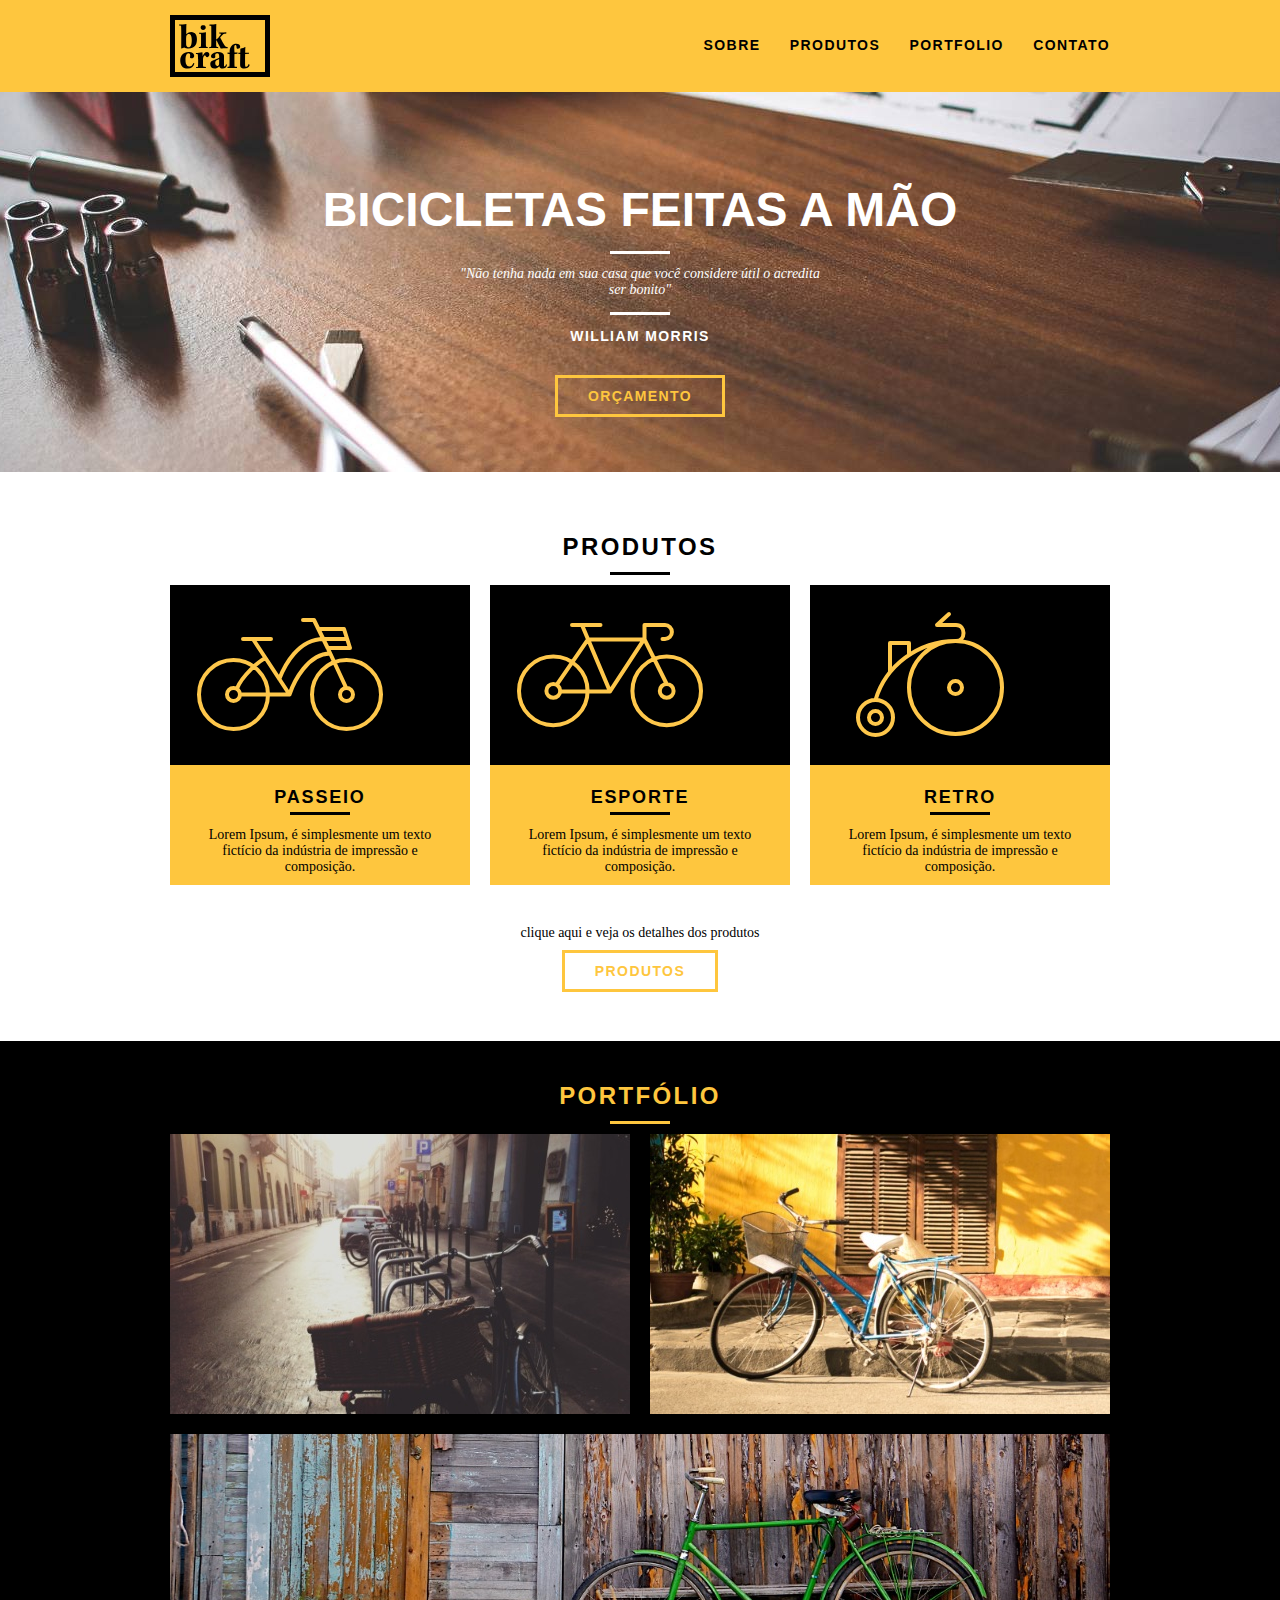
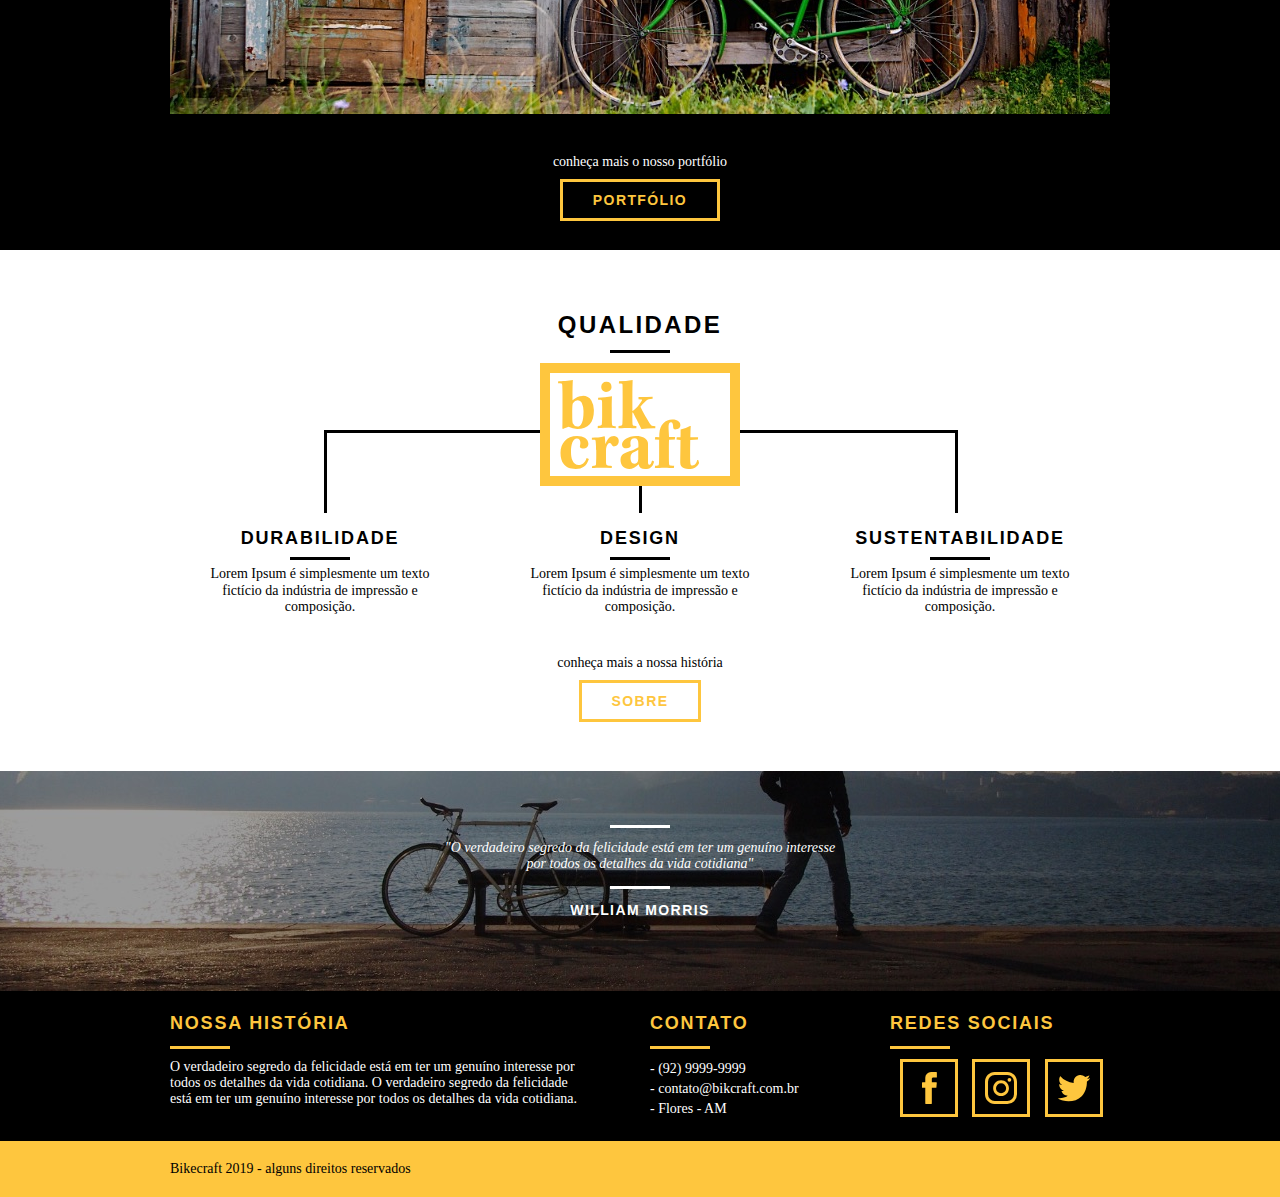
==== index.html @ 27c75e01 "- Configuração: Normalize, Reset e Grid - Criação do Header - Criação da Home (Introdução, Produtos," ====
<!DOCTYPE html>
<html lang="pt-br">

<head>
  <meta charset="UTF-8">
  <meta name="viewport" content="width=device-width, initial-scale=1.0">
  <link rel="stylesheet" href="/css/normalize.css">
  <link rel="stylesheet" href="/css/reset.css">
  <link rel="stylesheet" href="/css/grid.css">
  <link rel="stylesheet" href="/css/style.css">
  <title>Document</title>
</head>

<body>

  <header class="header">
    <div class="container">
      <a href="index.html" class="grid-4">
        <img src="/img/bikcraft.svg" alt="Bikcraft">
      </a>

      <nav class="grid-12 header_menu">
        <ul>
          <li><a href="sobre.html">Sobre</a></li>
          <li><a href="produtos.html">Produtos</a></li>
          <li><a href="portfolio.html">Portfolio</a></li>
          <li><a href="contato.html">Contato</a></li>
        </ul>
      </nav>
    </div>
  </header>

  <section class="introducao">
    <div class="container">
      <h1>Bicicletas Feitas a Mão</h1>
      <blockquote class="quote-externo">
        <p>"Não tenha nada em sua casa que você considere útil o acredita ser bonito"</p>
        <cite>WILLIAM MORRIS</cite>
      </blockquote>
      <a href="produtos.html" class="btn">Orçamento</a>
    </div>
  </section>

  <section class="produtos container">
    <h2 class="subtitulo">Produtos</h2>
    <ul class="produtos_lista">
      <li class="grid-1-3">
        <div class="produtos_icone">
          <img src="/img/produtos/passeio.svg" alt="Bikcraft Passeio">
        </div>
        <h3>Passeio</h3>
        <p>Lorem Ipsum, é simplesmente um texto fictício da indústria de impressão e composição.</p>
      </li>

      <li class="grid-1-3">
        <div class="produtos_icone">
          <img src="/img/produtos/esporte.svg" alt="Bikcraft Passeio">
        </div>
        <h3>Esporte</h3>
        <p>Lorem Ipsum, é simplesmente um texto fictício da indústria de impressão e composição.</p>
      </li>

      <li class="grid-1-3">
        <div class="produtos_icone">
          <img src="/img/produtos/retro.svg" alt="Bikcraft Passeio">
        </div>
        <h3>Retro</h3>
        <p>Lorem Ipsum, é simplesmente um texto fictício da indústria de impressão e composição.</p>
      </li>
    </ul>

    <div class="call">
      <p>clique aqui e veja os detalhes dos produtos</p>
      <a href="produtos.html" class="btn btn-preto">Produtos</a>
    </div>
  </section>
  <!-- Fecha Produtos -->

  <section class="portfolio">
    <div class="container">
      <h2 class="subtitulo">Portfólio</h2>
      <ul class="portfolio_lista">
        <li class="grid-8"><img src="/img/portfolio/retro.jpg" alt="Bicicleta Retrô"></li>
        <li class="grid-8"><img src="/img/portfolio/passeio.jpg" alt="Bicicleta Passeio"></li>
        <li class="grid-16"><img src="/img/portfolio/esporte.jpg" alt="Bicicleta Esporte"></li>
      </ul>
      <div class="call">
        <p>conheça mais o nosso portfólio</p>
        <a href="portfolio.html" class="btn">Portfólio</a>
      </div>
    </div>
  </section>
  <!-- Fechar Portfolio -->

  <section class="qualidade container">
    <h2 class="subtitulo">Qualidade</h2>
    <img src="/img/bikcraft-qualidade.svg" alt="Bikcraft">
    <ul class="qualidade_lista">
      <li class="grid-1-3">
        <h3>Durabilidade</h3>
        <p>Lorem Ipsum é simplesmente um texto fictício da indústria de impressão e composição.</p>
      </li>
      <li class="grid-1-3">
        <h3>Design</h3>
        <p>Lorem Ipsum é simplesmente um texto fictício da indústria de impressão e composição.</p>
      </li>
      <li class="grid-1-3">
        <h3>Sustentabilidade</h3>
        <p>Lorem Ipsum é simplesmente um texto fictício da indústria de impressão e composição.</p>
      </li>
    </ul>
    <div class="call">
      <p>conheça mais a nossa história</p>
      <a href="sobre.html" class="btn btn-preto">Sobre</a>
    </div>
  </section>
  <!-- Fechar Qualidade -->

  <section class="quebra">
    <blockquote class="quote-externo container">
      <p>"O verdadeiro segredo da felicidade está em ter um genuíno interesse por todos os detalhes da vida cotidiana"</p>
      <cite>WILLIAM MORRIS</cite>
    </blockquote>
  </section>

  <footer>
    <div class="footer">
      <div class="container">

        <div class="grid-8 footer_historia">
          <h3>Nossa História</h3>
          <p>O verdadeiro segredo da felicidade está em ter um genuíno interesse por todos os detalhes da vida cotidiana. O verdadeiro segredo da felicidade está em ter um genuíno interesse por todos os detalhes da vida cotidiana.</p>
        </div>

        <div class="grid-4 footer_contato">
          <h3>Contato</h3>
          <ul>
            <li>- (92) 9999-9999</li>
            <li>- contato@bikcraft.com.br</li>
            <li>- Flores - AM</li>
          </ul>
        </div>

        <div class="grid-4 footer_redes">
          <h3>Redes Sociais</h3>
          <ul>
            <li>
              <a href="http://facebook.com" target="_blank">
                <img src="/img/redes-sociais/facebook.svg" alt="Facebook">
              </a>
            </li>
            <li>
              <a href="http://instagram.com" target="_blank">
                <img src="/img/redes-sociais/instagram.svg" alt="Instagram">
              </a>
            </li>
            <li>
              <a href="http://twitter.com" target="_blank">
                <img src="/img/redes-sociais/twitter.svg" alt="Twitter">
              </a>
            </li>
          </ul>
        </div>
      </div>
    </div>
    <div class="copy">
      <div class="container">
        <p class="grid-16">
          Bikecraft 2019 - alguns direitos reservados
        </p>
      </div>
    </div>
  </footer>

</body>

</html>
---- css/grid.css ----
*,
*:before,
*:after {
  -webkit-box-sizing: border-box;
  -moz-box-sizing: border-box;
  box-sizing: border-box;
}

.container {
  width: 960px;
  margin: 0 auto;
  padding: 0px;
  position: relative;
}

.container:after,
.container:before {
  content: " ";
  display: table;
}

.container:after {
  clear: both;
}

.grid-1,
.grid-2,
.grid-3,
.grid-4,
.grid-5,
.grid-6,
.grid-7,
.grid-8,
.grid-9,
.grid-10,
.grid-11,
.grid-12,
.grid-13,
.grid-14,
.grid-15,
.grid-16,
.grid-1-3 {
  float: left;
  margin-left: 10px;
  margin-right: 10px;
}

.grid-1 {
  width: 40px;
}
.grid-2 {
  width: 100px;
}
.grid-3 {
  width: 160px;
}
.grid-4 {
  width: 220px;
}
.grid-5 {
  width: 280px;
}
.grid-6 {
  width: 340px;
}
.grid-7 {
  width: 400px;
}
.grid-8 {
  width: 460px;
}
.grid-9 {
  width: 520px;
}
.grid-10 {
  width: 580px;
}
.grid-11 {
  width: 640px;
}
.grid-12 {
  width: 700px;
}
.grid-13 {
  width: 760px;
}
.grid-14 {
  width: 820px;
}
.grid-15 {
  width: 880px;
}
.grid-16 {
  width: 940px;
}
.grid-1-3 {
  width: 300px;
}
---- css/style.css ----
/* Estilos Gerais */
body {
  font-family: arial, Helvetica, sans-serif;
}

p {
  font-family: Georgia, "Times New Roman", serif;
  font-size: 14px;
}

img {
  display: block;
}

.btn {
  border: 3px solid #fec63e;
  padding: 10px 30px;
  color: #fec63e;
  font-size: 14px;
  line-height: 20px;
  text-transform: uppercase;
  font-weight: bold;
  letter-spacing: 0.1em;
}

.btn:hover {
  color: #fff;
  border-color: #fff;
}

.btn-preto:hover {
  color: rgb(0, 0, 0);
  border-color: rgb(0, 0, 0);
}

.subtitulo {
  font-size: 24px;
  line-height: 30px;
  font-weight: bold;
  letter-spacing: 0.1em;
  color: #000;
  text-transform: uppercase;
  text-align: center;
}

.subtitulo:after {
  content: "";
  display: block;
  width: 60px;
  height: 3px;
  background: #000;
  margin: 10px auto;
}

/* Header */
.header {
  position: fixed;
  top: 0;
  width: 100%;
  background: #fec63e;
  padding: 15px 0;
  z-index: 10;
}

.header_menu {
  text-align: right;
  margin-top: 10px;
}

.header_menu ul li {
  display: inline-block;
  margin-left: 25px;
  margin-top: 10px;
}

.header_menu ul li a {
  color: #000;
  font-weight: bold;
  text-transform: uppercase;
  letter-spacing: 0.1em;
  font-size: 14px;
  line-height: 20px;
  padding: 10px 0;
}

.header_menu ul li a:hover {
  color: #fff;
}

/* Introdução */
.introducao {
  width: 100%;
  height: 380px;
  background: url("../img/bg.jpg") no-repeat center;
  margin-top: 92px;
  text-align: center;
  padding-top: 90px;
}

.introducao h1 {
  font-size: 48px;
  color: #fff;
  font-weight: bold;
  text-transform: uppercase;
}

.quote-externo {
  max-width: 360px;
  margin: 0 auto;
  margin-bottom: 40px;
  color: #fff;
}

.quote-externo p {
  font-style: italic;
}

.quote-externo p:before,
.quote-externo p:after {
  content: "";
  display: block;
  width: 60px;
  height: 3px;
  background: #fff;
  margin: 14px auto 12px auto;
}
.quote-externo cite {
  font-style: normal;
  font-weight: bold;
  font-size: 14px;
  letter-spacing: 0.1em;
}

/* Produtos */

.produtos {
  padding: 60px 0;
}

.produtos_lista li {
  background: #fec63e;
  text-align: center;
}

.produtos_lista li h3 {
  font-weight: bold;
  font-size: 18px;
  line-height: 25px;
  text-transform: uppercase;
  letter-spacing: 0.1em;
  margin-top: 20px;
}

.produtos_lista li h3:after {
  content: "";
  display: block;
  width: 60px;
  height: 3px;
  background: #000;
  margin: 2px auto;
}

.produtos_lista li p {
  padding: 10px 20px 10px 20px;
}

.produtos_icone {
  background: #000;
  padding: 20px;
}

.call {
  /* elemento está  flutuante - precisa dar um clear:both para ele descer*/
  padding-top: 40px;
  text-align: center;
  clear: both;
}

.call p {
  margin-bottom: 20px;
}

/* Portfólio */
.portfolio {
  width: 100%;
  background: #000;
  padding: 40px 0;
}

.portfolio .subtitulo {
  color: #fec63e;
}

.portfolio .subtitulo:after {
  background: #fec63e;
}

.portfolio_lista li:last-child {
  margin-top: 20px;
}

.portfolio .call p {
  color: #fff;
}

/* Qualidade */
.qualidade {
  padding: 60px 0;
}

.qualidade:after {
  content: "";
  width: 634px;
  height: 83px;
  display: block;
  background: url("/img/linhas.svg") no-repeat center;
  position: absolute;
  top: 180px;
  right: 162px;
  z-index: -1;
}

.qualidade img {
  margin: 0 auto;
}

.qualidade_lista {
  padding-top: 20px;
}

.qualidade_lista li {
  text-align: center;
  padding: 0 40px;
}

.qualidade_lista li h3 {
  font-weight: bold;
  font-size: 18px;
  line-height: 25px;
  text-transform: uppercase;
  letter-spacing: 0.1em;
  margin-top: 20px;
}

.qualidade_lista li h3:after {
  content: "";
  display: block;
  width: 60px;
  height: 3px;
  background: #000;
  margin: 6px auto;
}

/* Quebra */
.quebra {
  width: 100%;
  height: 220px;
  background: url("/img/bg-footer.jpg") no-repeat center;
  background-size: cover;
  text-align: center;
  padding-top: 40px;
}

.quebra .quote-externo {
  max-width: 400px;
}

/* Footer */

.footer {
  width: 100%;
  background: #000;
  color: #fff;
  padding: 20px 20px;
}

.footer h3 {
  font-size: 18px;
  line-height: 25px;
  color: #fec63e;
  text-transform: uppercase;
  letter-spacing: 0.1em;
  font-weight: bold;
}

.footer h3:after {
  content: "";
  display: block;
  width: 60px;
  height: 3px;
  background: #fec63e;
  margin: 10px 0 10px 0;
}

.footer_historia {
  padding-right: 50px;
}

.footer_contato ul li {
  font-size: 14px;
  line-height: 20px;
  font-family: Georgia, "Times New Roman", serif;
}

.footer_redes ul li {
  display: inline-block;
  margin-left: 10px;
}

.footer_redes ul li a {
  border: 3px solid #fec63e;
  display: block;
  padding: 10px;
}

.footer_redes ul li a:hover {
  border-color: #fff;
}

.copy {
  width: 100%;
  background: #fec63e;
  padding: 20px 0;
}
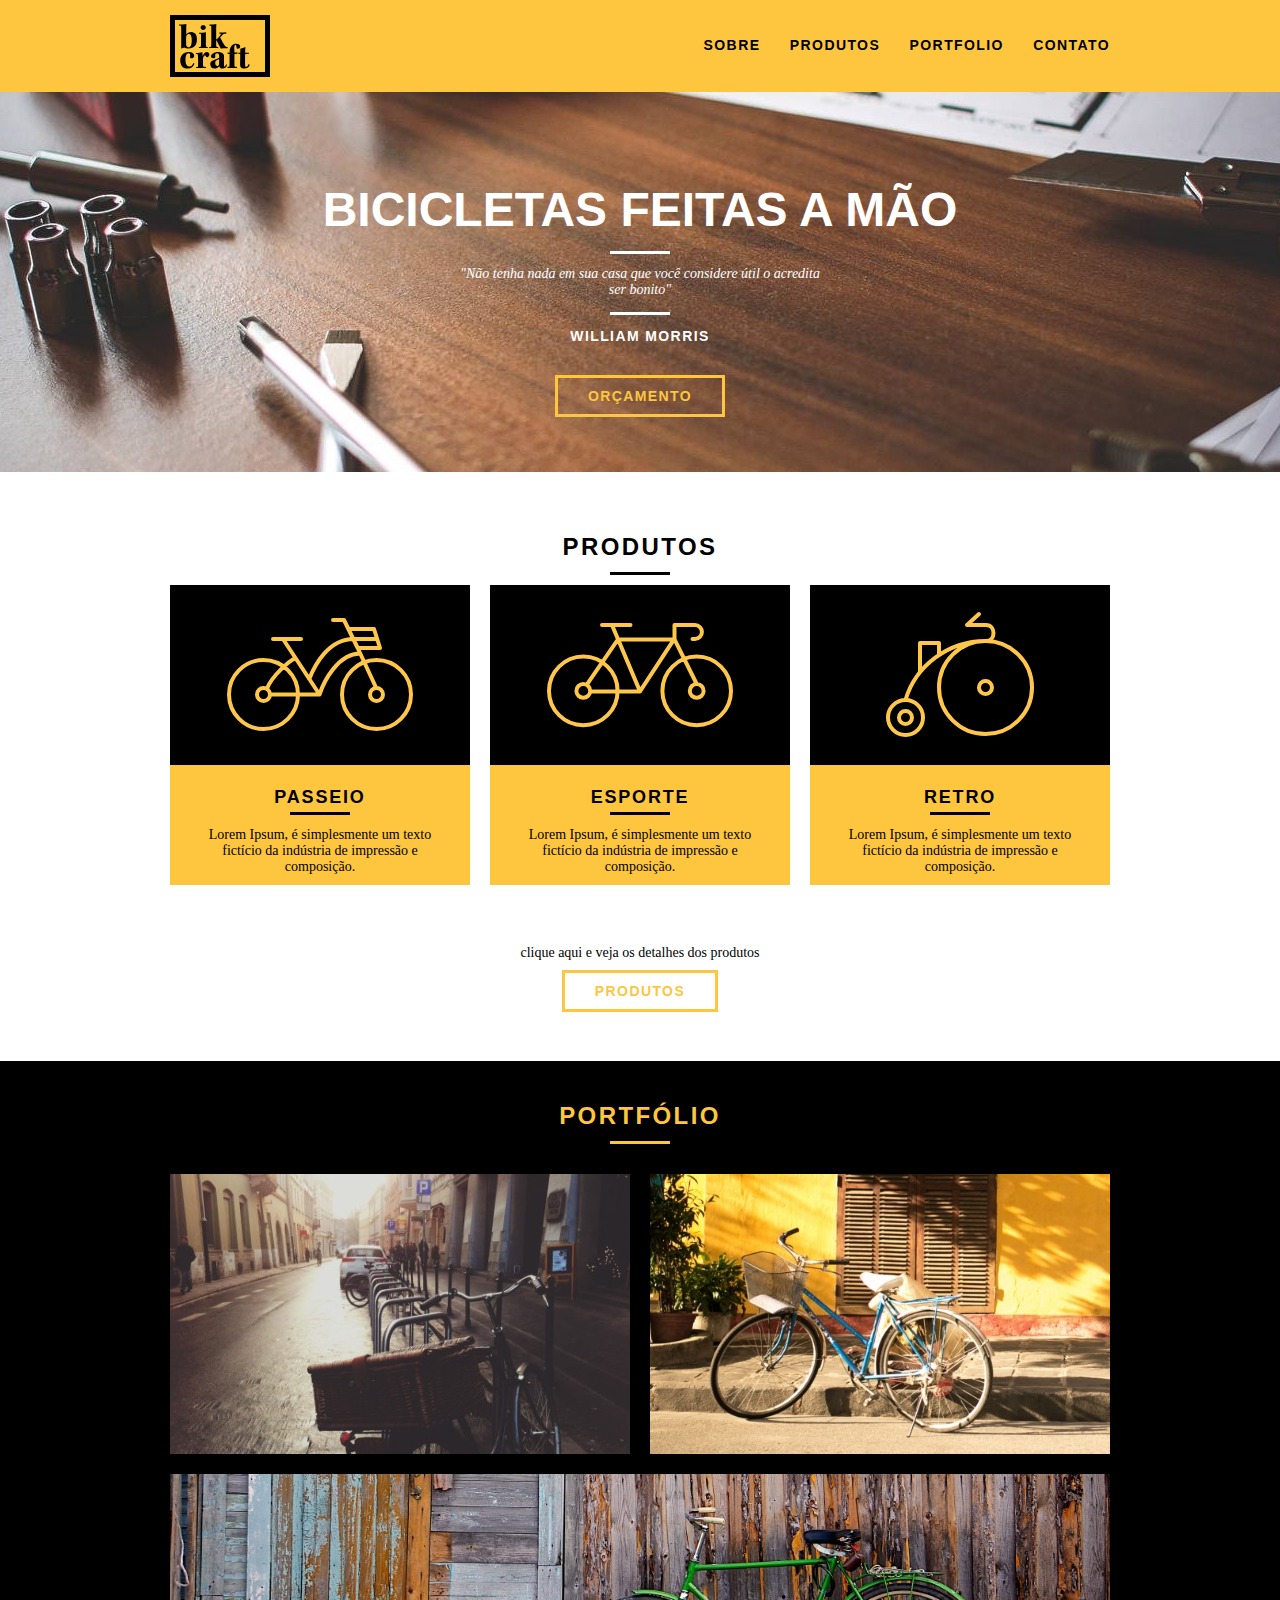
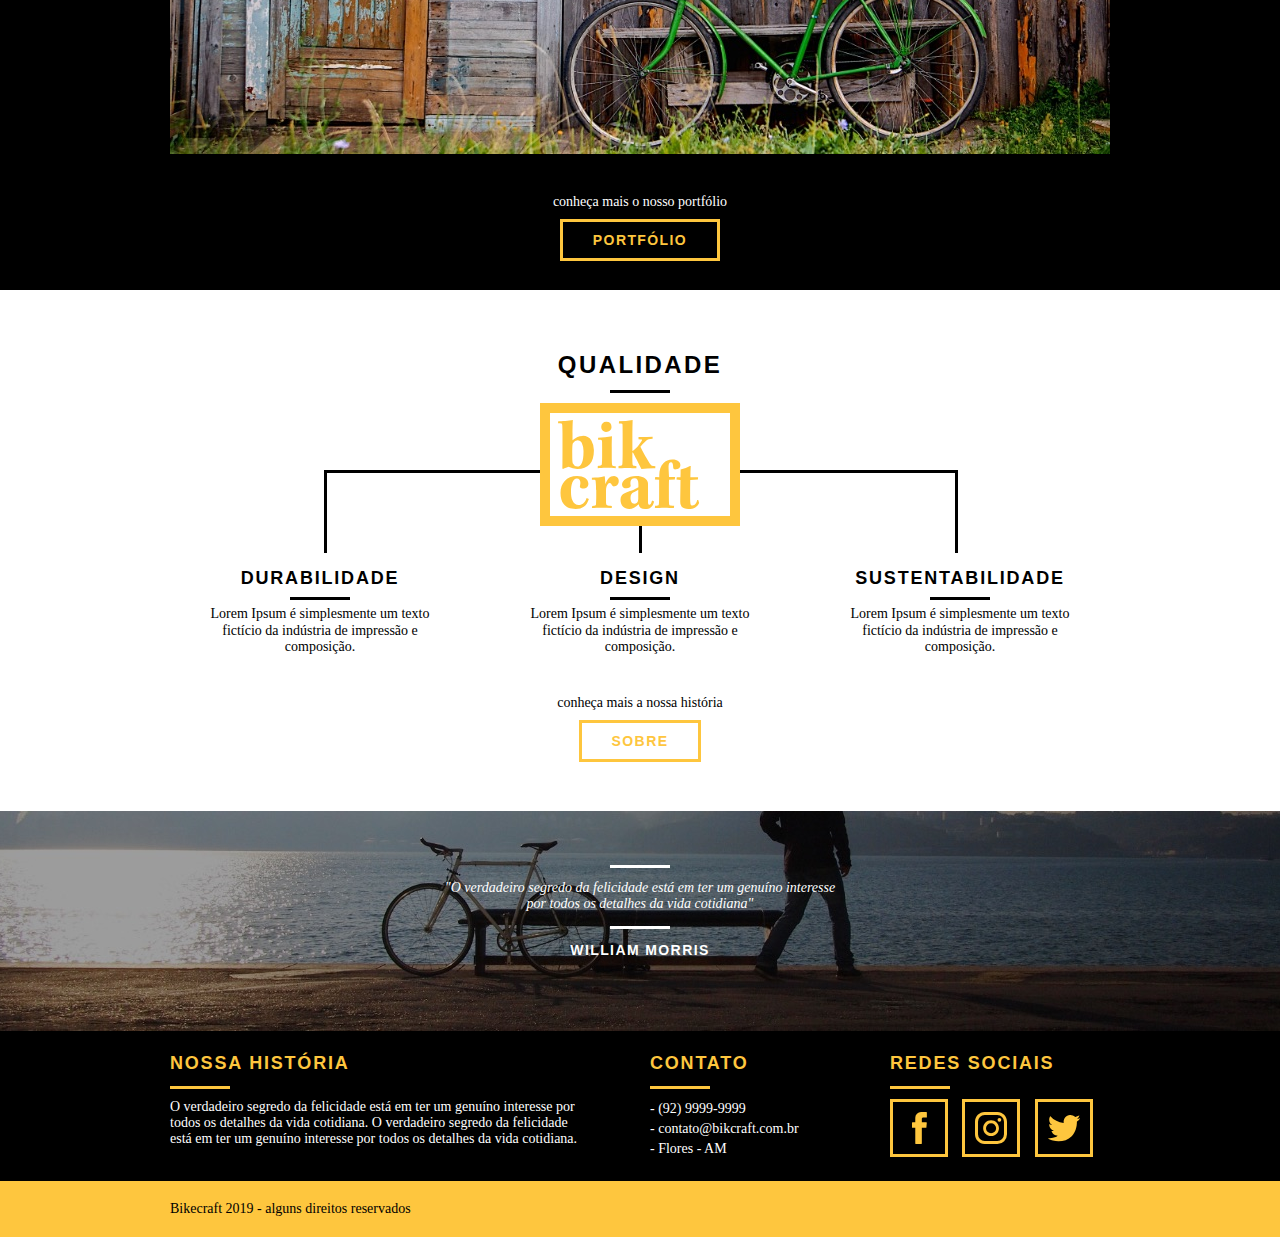
==== commit 4c653610: "- Responsividade do Site (Tablet e Smartphone)" ====
--- a/index.html
+++ b/index.html
@@ -4,11 +4,12 @@
 <head>
   <meta charset="UTF-8">
   <meta name="viewport" content="width=device-width, initial-scale=1.0">
-  <link rel="stylesheet" href="/css/normalize.css">
-  <link rel="stylesheet" href="/css/reset.css">
-  <link rel="stylesheet" href="/css/grid.css">
-  <link rel="stylesheet" href="/css/style.css">
-  <title>Document</title>
+  <link rel="stylesheet" href="css/normalize.css">
+  <link rel="stylesheet" href="css/reset.css">
+  <link rel="stylesheet" href="css/grid.css">
+  <link rel="stylesheet" href="css/style.css">
+  <link rel="stylesheet" href="css/responsivo.css">
+  <title>Bikcraft - Home</title>
 </head>
 
 <body>
@@ -16,7 +17,7 @@
   <header class="header">
     <div class="container">
       <a href="index.html" class="grid-4">
-        <img src="/img/bikcraft.svg" alt="Bikcraft">
+        <img src="img/bikcraft.svg" alt="Bikcraft">
       </a>
 
       <nav class="grid-12 header_menu">
@@ -46,7 +47,7 @@
     <ul class="produtos_lista">
       <li class="grid-1-3">
         <div class="produtos_icone">
-          <img src="/img/produtos/passeio.svg" alt="Bikcraft Passeio">
+          <img src="img/produtos/passeio.svg" alt="Bikcraft Passeio">
         </div>
         <h3>Passeio</h3>
         <p>Lorem Ipsum, é simplesmente um texto fictício da indústria de impressão e composição.</p>
@@ -54,7 +55,7 @@
 
       <li class="grid-1-3">
         <div class="produtos_icone">
-          <img src="/img/produtos/esporte.svg" alt="Bikcraft Passeio">
+          <img src="img/produtos/esporte.svg" alt="Bikcraft Passeio">
         </div>
         <h3>Esporte</h3>
         <p>Lorem Ipsum, é simplesmente um texto fictício da indústria de impressão e composição.</p>
@@ -62,7 +63,7 @@
 
       <li class="grid-1-3">
         <div class="produtos_icone">
-          <img src="/img/produtos/retro.svg" alt="Bikcraft Passeio">
+          <img src="img/produtos/retro.svg" alt="Bikcraft Passeio">
         </div>
         <h3>Retro</h3>
         <p>Lorem Ipsum, é simplesmente um texto fictício da indústria de impressão e composição.</p>
@@ -80,9 +81,9 @@
     <div class="container">
       <h2 class="subtitulo">Portfólio</h2>
       <ul class="portfolio_lista">
-        <li class="grid-8"><img src="/img/portfolio/retro.jpg" alt="Bicicleta Retrô"></li>
-        <li class="grid-8"><img src="/img/portfolio/passeio.jpg" alt="Bicicleta Passeio"></li>
-        <li class="grid-16"><img src="/img/portfolio/esporte.jpg" alt="Bicicleta Esporte"></li>
+        <li class="grid-8"><img src="img/portfolio/retro.jpg" alt="Bicicleta Retrô"></li>
+        <li class="grid-8"><img src="img/portfolio/passeio.jpg" alt="Bicicleta Passeio"></li>
+        <li class="grid-16"><img src="img/portfolio/esporte.jpg" alt="Bicicleta Esporte"></li>
       </ul>
       <div class="call">
         <p>conheça mais o nosso portfólio</p>
@@ -94,7 +95,7 @@
 
   <section class="qualidade container">
     <h2 class="subtitulo">Qualidade</h2>
-    <img src="/img/bikcraft-qualidade.svg" alt="Bikcraft">
+    <img src="img/bikcraft-qualidade.svg" alt="Bikcraft">
     <ul class="qualidade_lista">
       <li class="grid-1-3">
         <h3>Durabilidade</h3>
@@ -146,17 +147,17 @@
           <ul>
             <li>
               <a href="http://facebook.com" target="_blank">
-                <img src="/img/redes-sociais/facebook.svg" alt="Facebook">
+                <img src="img/redes-sociais/facebook.svg" alt="Facebook">
               </a>
             </li>
             <li>
               <a href="http://instagram.com" target="_blank">
-                <img src="/img/redes-sociais/instagram.svg" alt="Instagram">
+                <img src="img/redes-sociais/instagram.svg" alt="Instagram">
               </a>
             </li>
             <li>
               <a href="http://twitter.com" target="_blank">
-                <img src="/img/redes-sociais/twitter.svg" alt="Twitter">
+                <img src="img/redes-sociais/twitter.svg" alt="Twitter">
               </a>
             </li>
           </ul>
--- a/css/grid.css
+++ b/css/grid.css
@@ -96,3 +96,93 @@
 .grid-1-3 {
   width: 300px;
 }
+
+@media only screen and (min-width: 788px) and (max-width: 979px) {
+  .container {
+    width: 768px;
+    margin: 0 auto;
+    padding: 0px;
+    position: relative;
+  }
+
+  .grid-1 {
+    width: 28px;
+  }
+  .grid-2 {
+    width: 76px;
+  }
+  .grid-3 {
+    width: 124px;
+  }
+  .grid-4 {
+    width: 172px;
+  }
+  .grid-5 {
+    width: 220px;
+  }
+  .grid-6 {
+    width: 268px;
+  }
+  .grid-7 {
+    width: 316px;
+  }
+  .grid-8 {
+    width: 364px;
+  }
+  .grid-9 {
+    width: 412px;
+  }
+  .grid-10 {
+    width: 460px;
+  }
+  .grid-11 {
+    width: 508px;
+  }
+  .grid-12 {
+    width: 556px;
+  }
+  .grid-13 {
+    width: 604px;
+  }
+  .grid-14 {
+    width: 652px;
+  }
+  .grid-15 {
+    width: 700px;
+  }
+  .grid-16 {
+    width: 748px;
+  }
+  .grid-1-3 {
+    width: 236px;
+  }
+}
+
+/* mobile */
+@media only screen and (max-width: 787px) {
+  .container {
+    width: 300px;
+  }
+
+  .grid-1,
+  .grid-2,
+  .grid-3,
+  .grid-4,
+  .grid-5,
+  .grid-6,
+  .grid-7,
+  .grid-8,
+  .grid-9,
+  .grid-10,
+  .grid-11,
+  .grid-12,
+  .grid-13,
+  .grid-14,
+  .grid-15,
+  .grid-16,
+  .grid-1-3 {
+    width: 300px;
+    margin: 0;
+    float: none;
+  }
+}
--- a/css/style.css
+++ b/css/style.css
@@ -10,6 +10,7 @@
 
 img {
   display: block;
+  max-width: 100%;
 }
 
 .btn {
@@ -52,6 +53,25 @@
   margin: 10px auto;
 }
 
+.subtitulo-interno {
+  font-size: 24px;
+  line-height: 30px;
+  font-weight: bold;
+  letter-spacing: 0.1em;
+  color: #000;
+  text-transform: uppercase;
+  margin-bottom: 20px;
+}
+
+.subtitulo-interno:after {
+  content: "";
+  display: block;
+  width: 60px;
+  height: 3px;
+  background: #000;
+  margin: 8px 0;
+}
+
 /* Header */
 .header {
   position: fixed;
@@ -87,6 +107,10 @@
   color: #fff;
 }
 
+.header_menu ul li a.menu_ativo {
+  color: #fff;
+}
+
 /* Introdução */
 .introducao {
   width: 100%;
@@ -131,8 +155,32 @@
   letter-spacing: 0.1em;
 }
 
+/* Introdução Interna */
+.introducao-interna {
+  width: 100%;
+  margin-top: 92px;
+  height: 160px;
+  text-align: center;
+  color: #fff;
+}
+
+.introducao-interna h1 {
+  font-size: 36px;
+  font-weight: bold;
+  text-transform: uppercase;
+  padding-top: 30px;
+}
+
+.introducao-interna h1:after {
+  content: "";
+  display: block;
+  width: 60px;
+  height: 3px;
+  background: #fff;
+  margin: 6px auto 12px auto;
+}
+
 /* Produtos */
-
 .produtos {
   padding: 60px 0;
 }
@@ -140,6 +188,12 @@
 .produtos_lista li {
   background: #fec63e;
   text-align: center;
+  margin-bottom: 20px;
+}
+
+.produtos_lista li img {
+  /* text-align: center; Comos foi aplicado display-block para as imagens, o text-align não funcionará*/
+  margin: 0 auto;
 }
 
 .produtos_lista li h3 {
@@ -167,6 +221,7 @@
 .produtos_icone {
   background: #000;
   padding: 20px;
+  margin-bottom: 20px;
 }
 
 .call {
@@ -195,7 +250,7 @@
   background: #fec63e;
 }
 
-.portfolio_lista li:last-child {
+.portfolio_lista li {
   margin-top: 20px;
 }
 
@@ -226,6 +281,7 @@
 
 .qualidade_lista {
   padding-top: 20px;
+  overflow: auto; /* clear-fix*/
 }
 
 .qualidade_lista li {
@@ -266,7 +322,6 @@
 }
 
 /* Footer */
-
 .footer {
   width: 100%;
   background: #000;
@@ -304,7 +359,7 @@
 
 .footer_redes ul li {
   display: inline-block;
-  margin-left: 10px;
+  margin-right: 10px;
 }
 
 .footer_redes ul li a {
--- a/css/responsivo.css
+++ b/css/responsivo.css
@@ -0,0 +1,165 @@
+/* Estilo para tablet */
+@media only screen and (min-width: 788px) and (max-width: 979px) {
+  /* Qualidade Home */
+  .qualidade:after {
+    right: 66px;
+  }
+
+  .qualidade_lista li {
+    padding: 0 10px;
+  }
+
+  /* Footer */
+  .footer_redes ul li a {
+    border: 3px solid #fec63e;
+    display: block;
+    padding: 6px;
+  }
+
+  .footer_redes ul li a img {
+    width: 26px;
+    height: 26px;
+  }
+
+  /* Produtos */
+  .produto_item h2 {
+    top: -150px;
+    margin-bottom: -56px;
+  }
+
+  /* Produtos Ícone */
+  .produto_icone {
+    background: #000;
+    padding: 41px 0;
+  }
+
+  /* Produtos Info */
+  .produto_info p {
+    font-size: 14px;
+    line-height: 20px;
+    height: 122px;
+    padding: 20px 30px;
+  }
+
+  .produto_info ul li {
+    width: 181px;
+    height: 49px;
+  }
+} /* Final do estilo para tablets*/
+
+/* Estilo para Smartphone*/
+@media only screen and (max-width: 767px) {
+  /* Header */
+  .header {
+    position: relative; /* Tirando do Fixed*/
+    padding-bottom: 20px;
+  }
+
+  .header img {
+    margin: 0 auto 10px auto;
+  }
+
+  .header_menu {
+    text-align: center;
+  }
+
+  .header_menu ul li {
+    margin: 5px;
+  }
+
+  .header_menu ul li a {
+    border: 4px solid #000;
+    width: 130px;
+    display: block;
+    float: left;
+  }
+
+  .header_menu ul li a:hover {
+    border-color: #fff;
+  }
+
+  .header_menu ul li a.menu_ativo {
+    border-color: #fff;
+  }
+
+  /* Introdução */
+  .introducao {
+    margin-top: 0;
+    padding-top: 50px;
+    background: url("/img/bg-mobile.jpg");
+  }
+
+  .introducao h1 {
+    font-size: 36px;
+  }
+
+  /* Introdução Interna */
+  .introducao-interna {
+    margin-top: 0;
+  }
+
+  .call {
+    padding-top: 10px;
+  }
+
+  /* Qualidade Home */
+  .qualidade:after {
+    display: none;
+  }
+
+  /* Mssão Sobre */
+  .missao_sobre p {
+    padding-right: 0px;
+    font-size: 14px;
+  }
+
+  .missao_sobre ul li {
+    font-size: 14px;
+    line-height: 25px;
+  }
+
+  /* Produtos */
+
+  .produto_item div {
+    margin-bottom: 20px;
+  }
+
+  .produto_item h2 {
+    top: -100px;
+    margin-bottom: -68px;
+  }
+
+  /* Produtos Ícone */
+  .produto_icone {
+    background: #000;
+    padding: 41px 0;
+    margin-bottom: 20px;
+  }
+
+  /* Produtos Info */
+  .produto_info p {
+    font-size: 14px;
+    line-height: 20px;
+    padding: 20px 30px;
+  }
+
+  .produto_info ul li {
+    width: 149px;
+    height: 49px;
+    font-size: 14px;
+    line-height: 20px;
+  }
+
+  .form {
+    padding-right: 0;
+  }
+
+  .orcamento_dados ul {
+    padding-right: 0;
+  }
+
+  /* Contato Formulário */
+  #form_orcamento {
+    padding-right: 0;
+  }
+} /* Final do estilo para smartphone*/
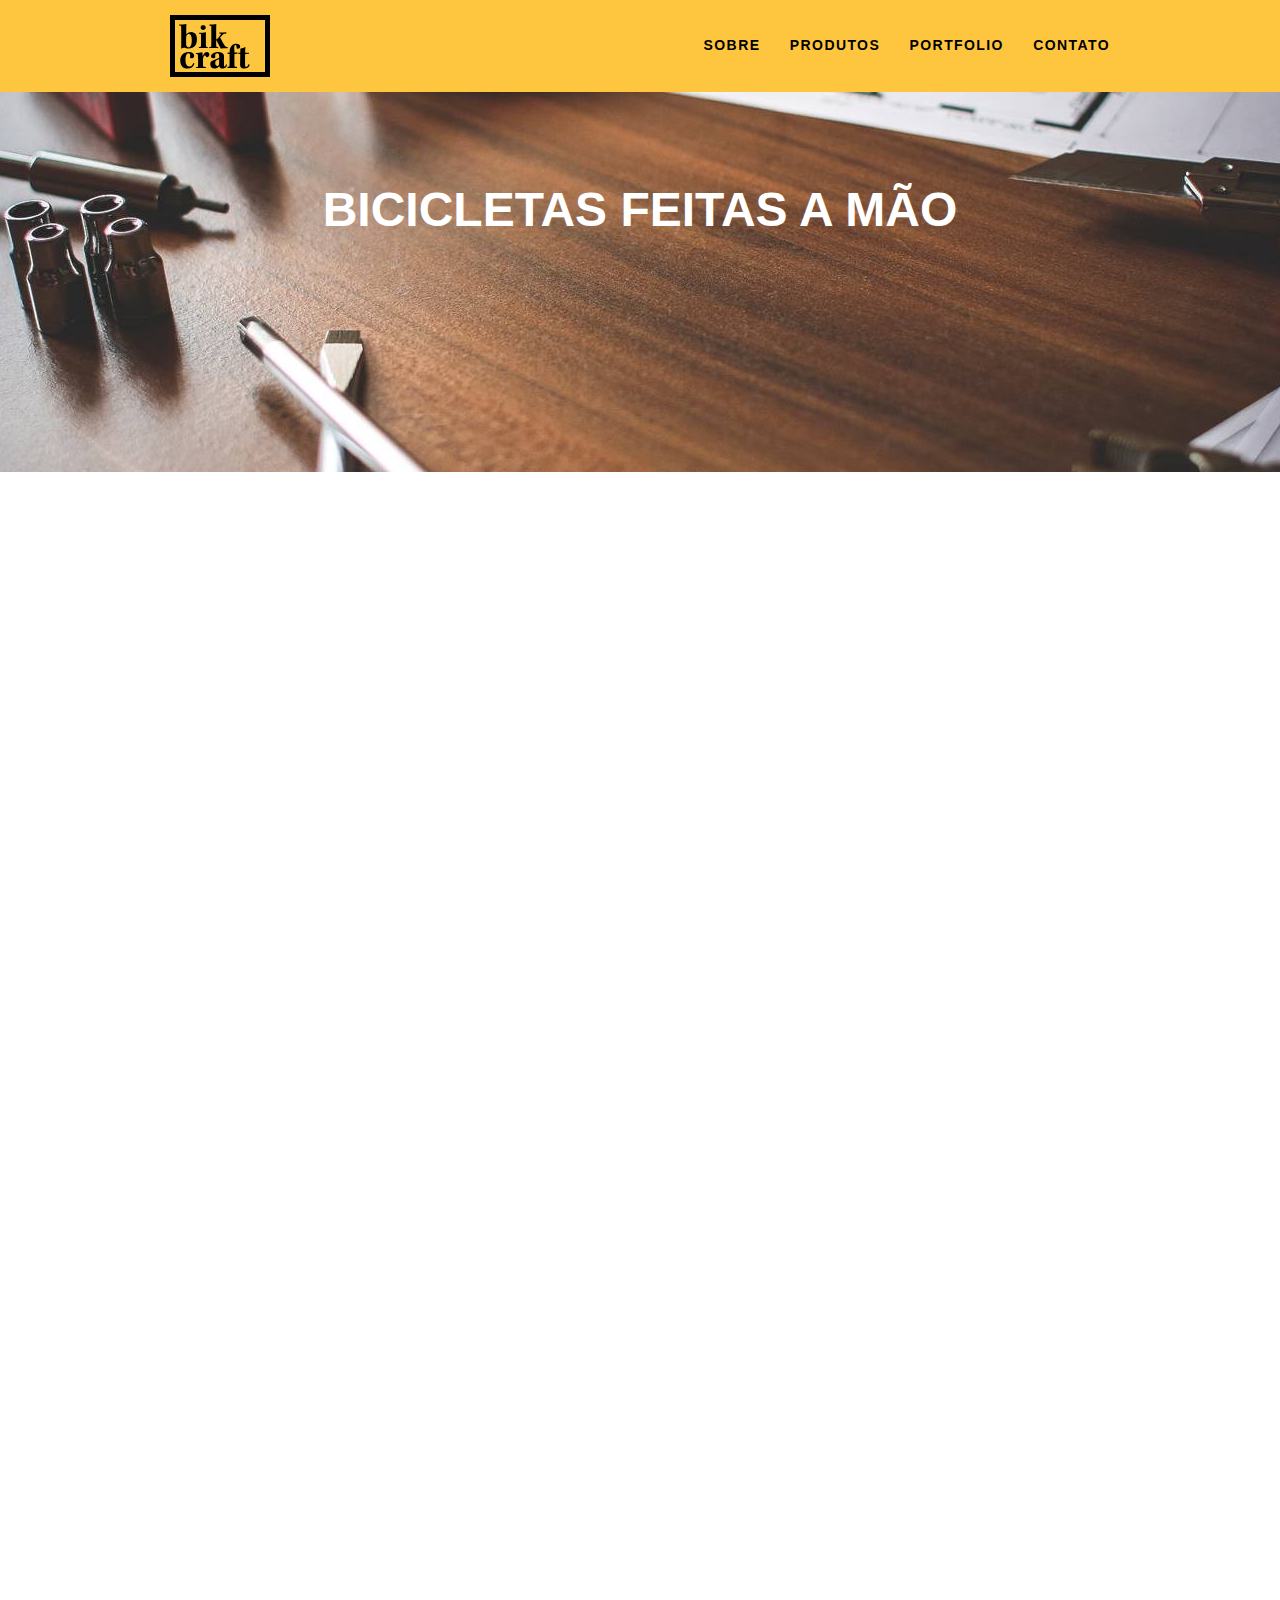
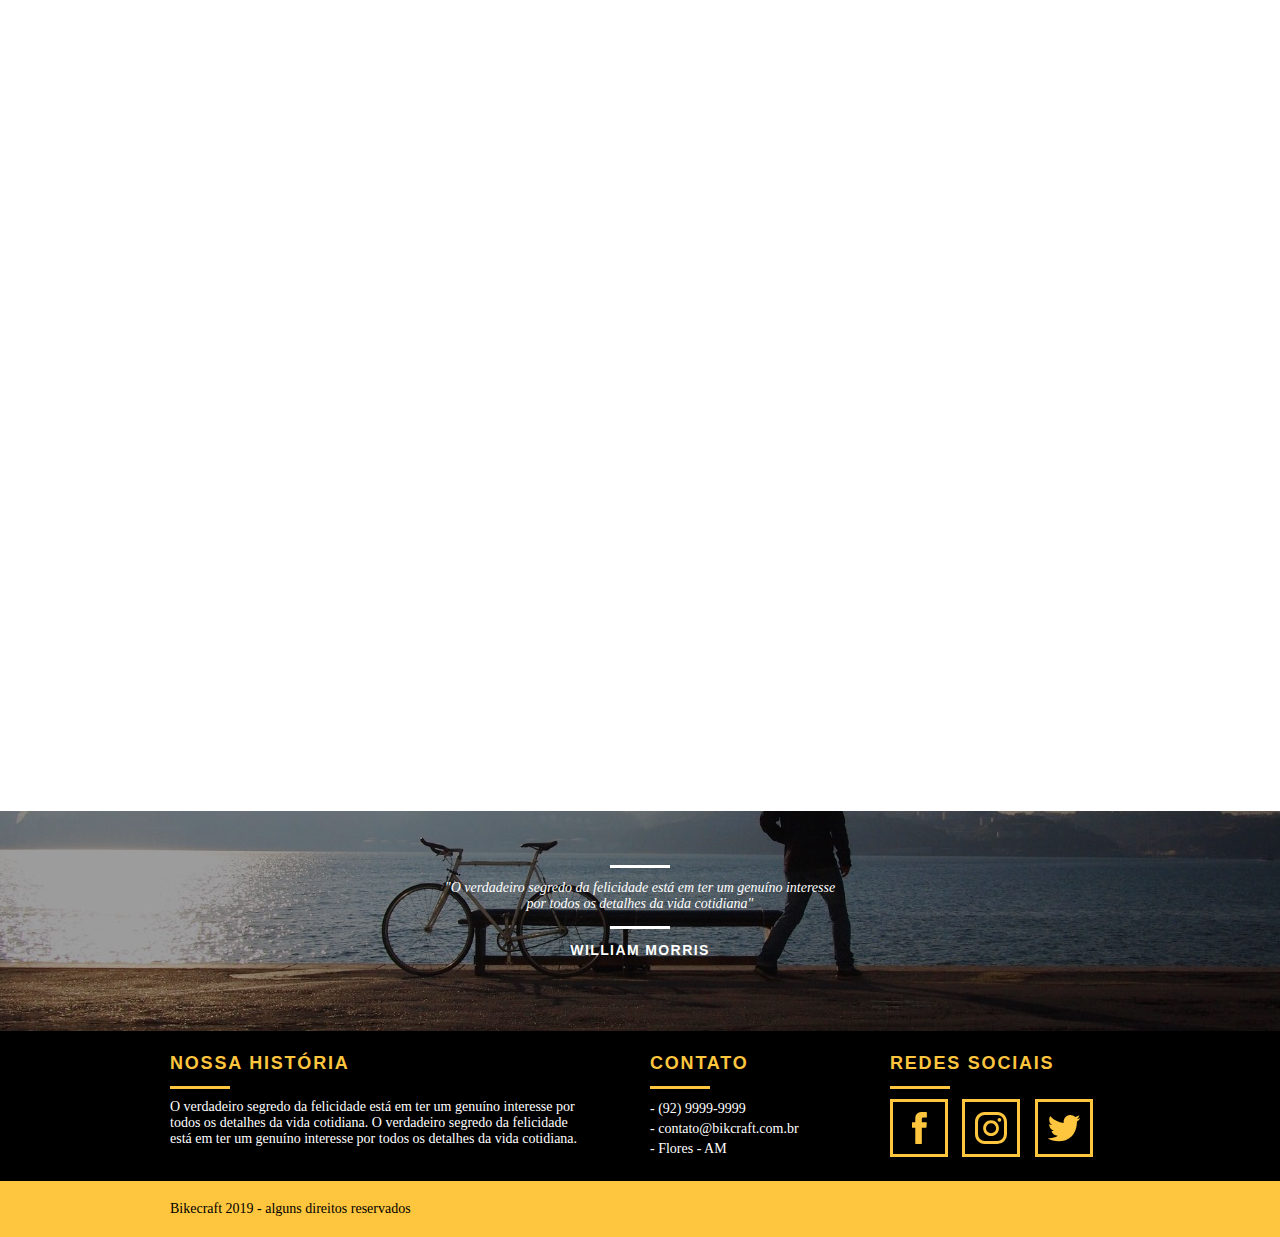
==== commit 40e706c3: "Aplicação de efeitos e animação em JavaScript com os plugins: simple-slide e simple-anime." ====
--- a/index.html
+++ b/index.html
@@ -9,6 +9,7 @@
   <link rel="stylesheet" href="css/grid.css">
   <link rel="stylesheet" href="css/style.css">
   <link rel="stylesheet" href="css/responsivo.css">
+  <script>document.documentElement.classList.add("js");</script>
   <title>Bikcraft - Home</title>
 </head>
 
@@ -33,16 +34,16 @@
 
   <section class="introducao">
     <div class="container">
-      <h1>Bicicletas Feitas a Mão</h1>
-      <blockquote class="quote-externo">
+      <h1 data-anime="400" class="fadeInDown">Bicicletas Feitas a Mão</h1>
+      <blockquote data-anime="800" class="fadeInDown quote-externo">
         <p>"Não tenha nada em sua casa que você considere útil o acredita ser bonito"</p>
         <cite>WILLIAM MORRIS</cite>
       </blockquote>
-      <a href="produtos.html" class="btn">Orçamento</a>
+      <a data-anime="1200" href="produtos.html" class="btn">Orçamento</a>
     </div>
   </section>
 
-  <section class="produtos container">
+  <section class="produtos container fadeInDown" data-anime="1600">
     <h2 class="subtitulo">Produtos</h2>
     <ul class="produtos_lista">
       <li class="grid-1-3">
@@ -77,7 +78,7 @@
   </section>
   <!-- Fecha Produtos -->
 
-  <section class="portfolio">
+  <section class="portfolio fadeInDown" data-anime="2000">
     <div class="container">
       <h2 class="subtitulo">Portfólio</h2>
       <ul class="portfolio_lista">
@@ -93,7 +94,7 @@
   </section>
   <!-- Fechar Portfolio -->
 
-  <section class="qualidade container">
+  <section class="qualidade container fadeInDown" data-anime="2400">
     <h2 class="subtitulo">Qualidade</h2>
     <img src="img/bikcraft-qualidade.svg" alt="Bikcraft">
     <ul class="qualidade_lista">
@@ -173,6 +174,9 @@
     </div>
   </footer>
 
+  <script src="./js/simple-anime.js"></script> <!-- Deve vir antes dop scriopt.js-->
+  <script src="./js/script.js"></script>
+
 </body>
 
 </html>--- a/css/style.css
+++ b/css/style.css
@@ -115,7 +115,7 @@
 .introducao {
   width: 100%;
   height: 380px;
-  background: url("../img/bg.jpg") no-repeat center;
+  background: url("/img/bg.jpg") no-repeat center;
   margin-top: 92px;
   text-align: center;
   padding-top: 90px;
@@ -377,3 +377,71 @@
   background: #fec63e;
   padding: 20px 0;
 }
+
+/* JavaScript */
+/* 5 Adicione o CSS Essencial abaixo */
+.js [data-slide] {
+  position: relative;
+}
+.js [data-slide] > * {
+  position: absolute;
+  top: 0px;
+  opacity: 0;
+}
+.js [data-slide] > .active {
+  position: relative;
+  opacity: 1;
+  transition: opacity 500ms;
+  z-index: 1;
+}
+
+/* 6 CSS recomendado para a navegação */
+.js [data-slide-nav] {
+  display: block;
+  justify-content: center;
+  text-align: center;
+  margin-top: 20px;
+}
+.js [data-slide-nav] > button {
+  display: inline-block;
+  width: 12px;
+  margin: 4px;
+  height: 12px;
+  border: none;
+  padding: 0px;
+  border-radius: 6px;
+  background: #1d1d1d;
+  text-indent: -100px;
+  overflow: hidden;
+}
+.js [data-slide-nav] > button.active {
+  background: #fec454;
+}
+
+/* 6 Adicione o CSS Essêncial abaixo */
+.js [data-anime] {
+  opacity: 0;
+}
+
+/* 7 CSS personalizado dependendo da animação desejada - DEVE VIR SEMPRE ANTES DA CLASS .anime (abaixo)*/
+.js .fadeInUp {
+  transform: translate3d(0, 20px, 0);
+}
+
+.js .fadeInRight {
+  transform: translate3d(20px, 0, 0);
+}
+
+.js .fadeInLeft {
+  transform: translate3d(-20px, 0, 0);
+}
+
+.js .fadeInDown {
+  transform: translate3d(0, -20px, 0);
+}
+
+.js .anime {
+  opacity: 1;
+  transform: none;
+  transition: transform 0.8s, opacity 0.8s;
+}
--- a/css/responsivo.css
+++ b/css/responsivo.css
@@ -86,7 +86,7 @@
   .introducao {
     margin-top: 0;
     padding-top: 50px;
-    background: url("/img/bg-mobile.jpg");
+    background: url("../img/bg-mobile.jpg");
   }
 
   .introducao h1 {
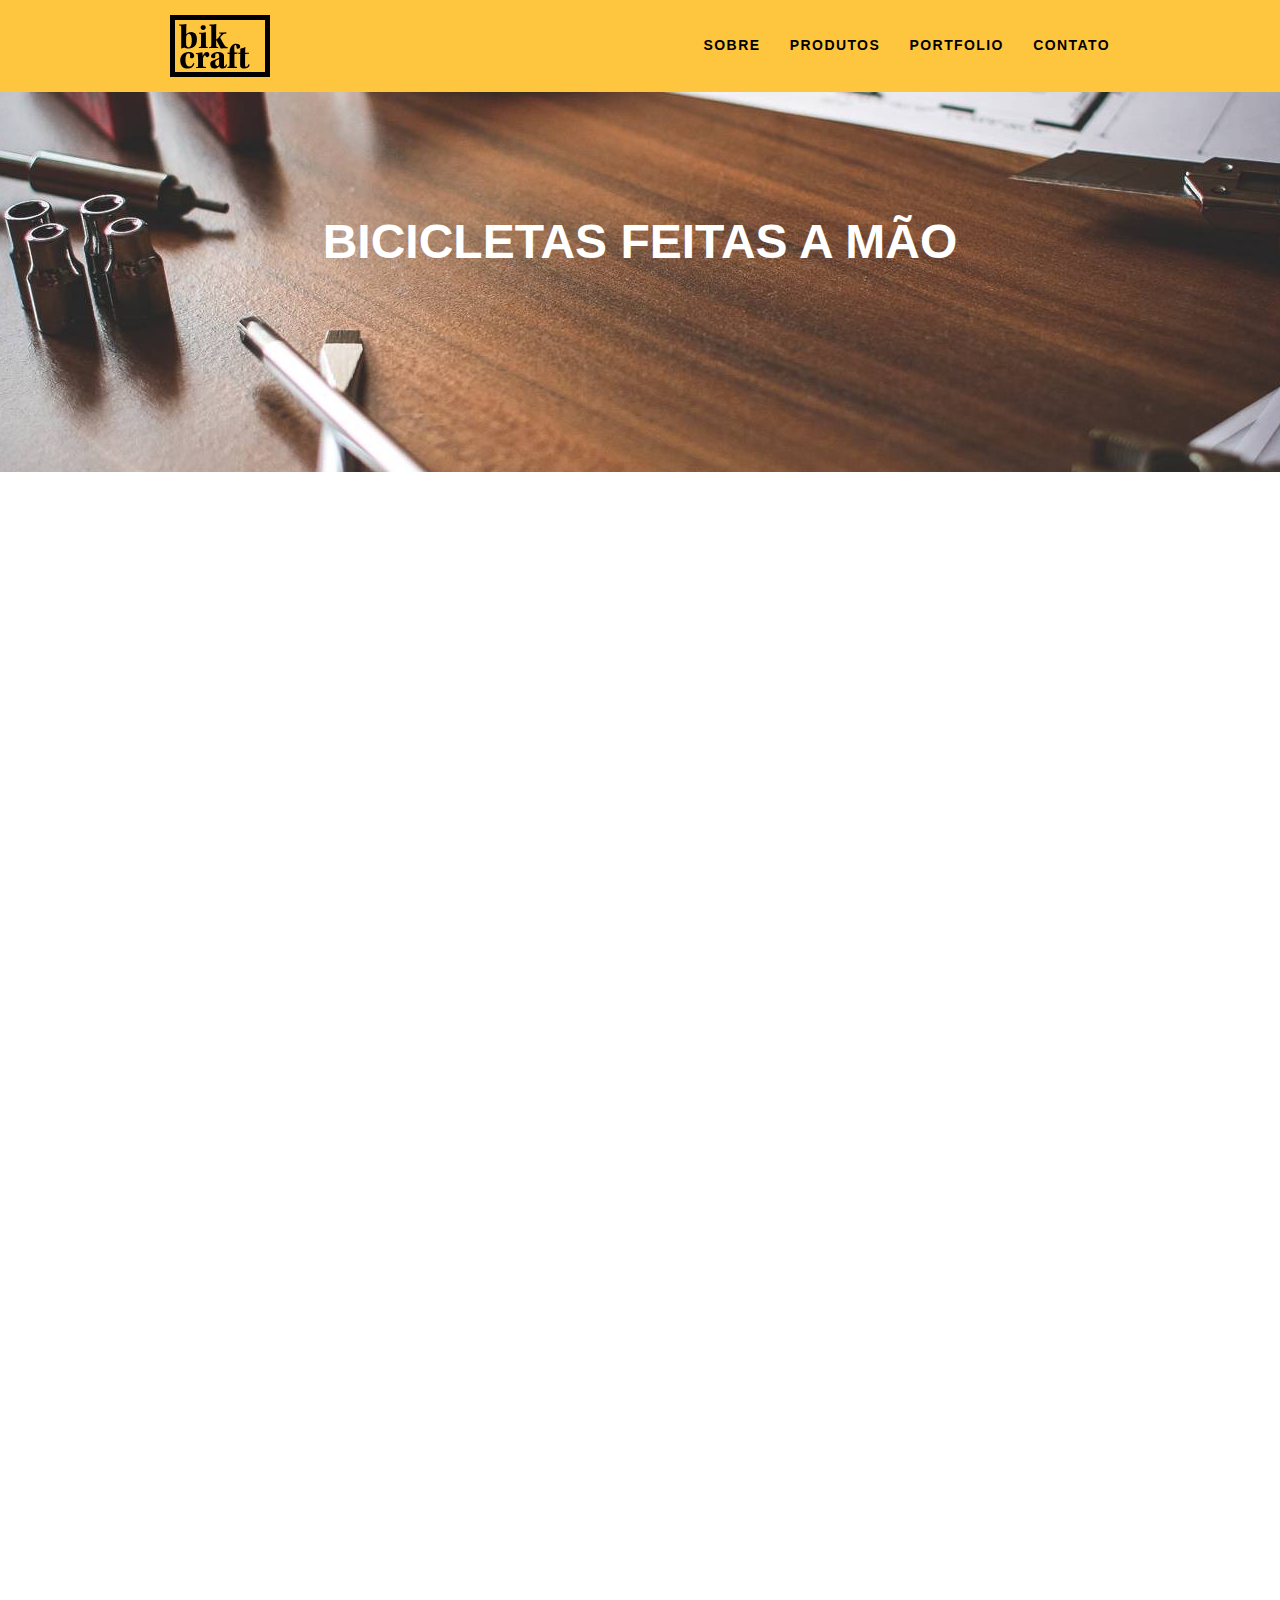
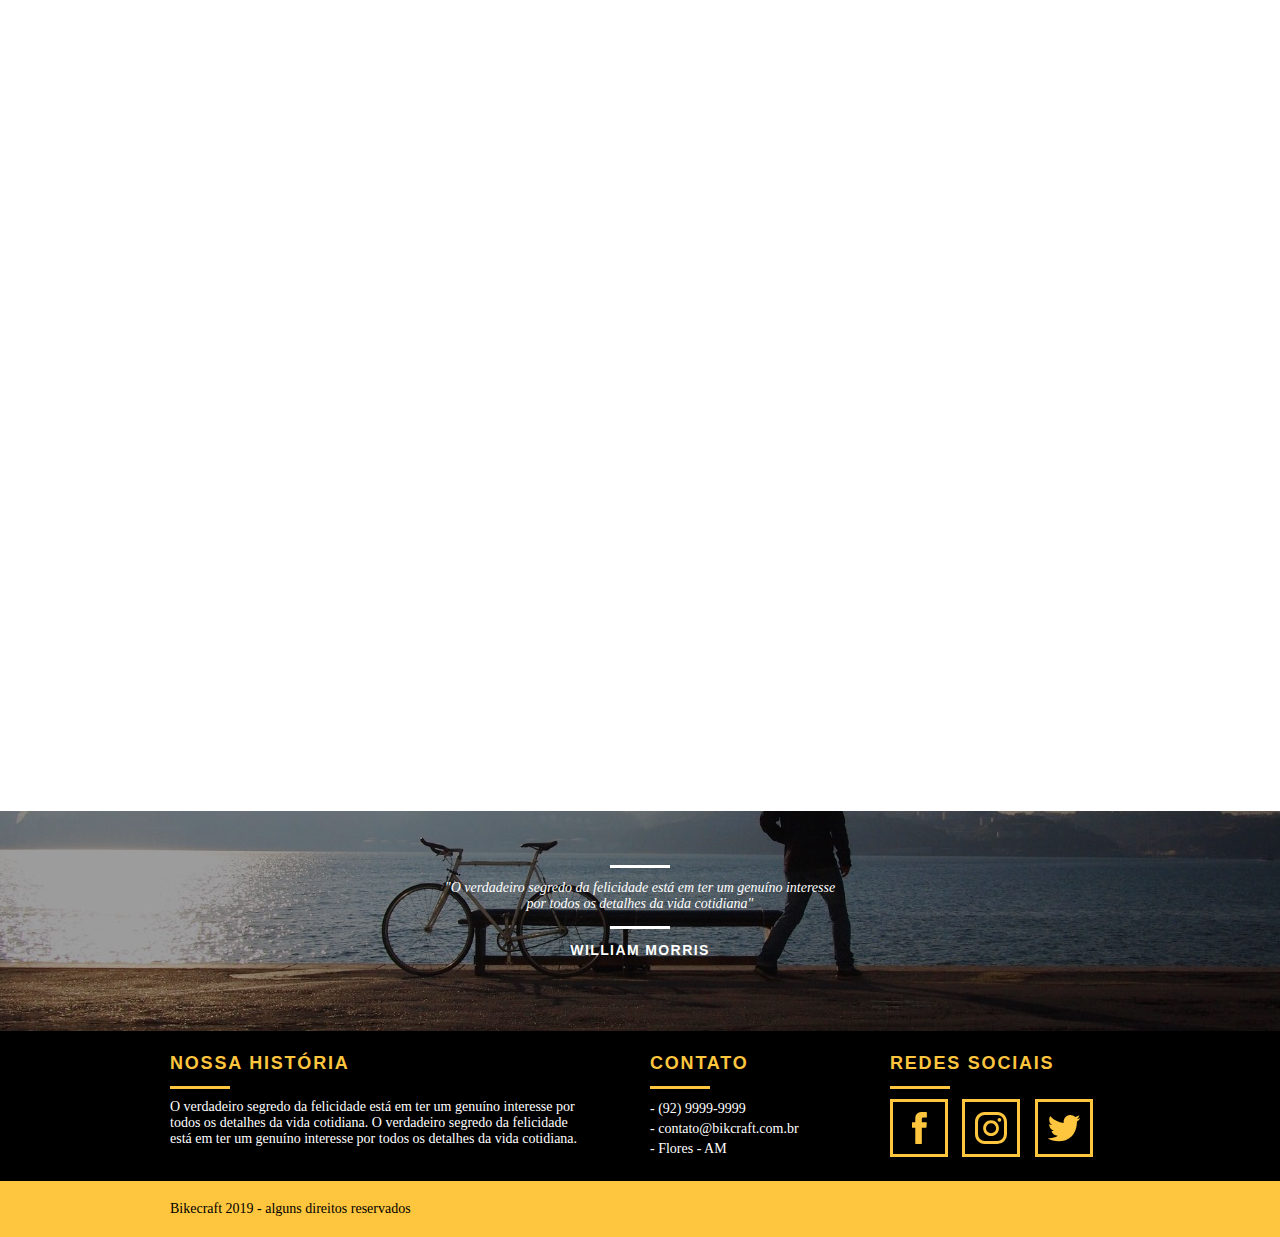
==== commit 1528deeb: "Ajustes finais - Google Analytics - CSS compactado" ====
--- a/index.html
+++ b/index.html
@@ -3,14 +3,22 @@
 
 <head>
   <meta charset="UTF-8">
+  <title>Bikcraft - Bicicletas Personalizadas - Manaus - AM</title>
+  <meta name="description" content="Compre a sua bicicleta personalizada na Bikcraft. Possuímos modelos Passeio, Retrô e Esporte">
+  <meta property="og:type" content="website" />
+  <meta property="og:title" content="Bikcraft - Bicicletas Personalizadas - Manaus - AM" />
+  <meta property="og:description" content="Compre a sua bicicleta personalizada na Bikcraft. Possuímos modelos Passeio, Retrô e Esporte" />
+  <meta property="og:url" content="http://bikcraft.com" />
+  <meta property="og:image" content="http://bikcraft.com/img/og-image.png" />
   <meta name="viewport" content="width=device-width, initial-scale=1.0">
-  <link rel="stylesheet" href="css/normalize.css">
+  <link rel="shortcut icon" href="favicon.ico">
+  <link rel="stylesheet" href="css/style.css">
+  <!-- <link rel="stylesheet" href="css/normalize.css">
   <link rel="stylesheet" href="css/reset.css">
   <link rel="stylesheet" href="css/grid.css">
   <link rel="stylesheet" href="css/style.css">
-  <link rel="stylesheet" href="css/responsivo.css">
+  <link rel="stylesheet" href="css/responsivo.css"> -->
   <script>document.documentElement.classList.add("js");</script>
-  <title>Bikcraft - Home</title>
 </head>
 
 <body>
@@ -118,12 +126,12 @@
   </section>
   <!-- Fechar Qualidade -->
 
-  <section class="quebra">
+  <div class="quebra">
     <blockquote class="quote-externo container">
       <p>"O verdadeiro segredo da felicidade está em ter um genuíno interesse por todos os detalhes da vida cotidiana"</p>
       <cite>WILLIAM MORRIS</cite>
     </blockquote>
-  </section>
+  </div>
 
   <footer>
     <div class="footer">
@@ -177,6 +185,15 @@
   <script src="./js/simple-anime.js"></script> <!-- Deve vir antes dop scriopt.js-->
   <script src="./js/script.js"></script>
 
+  <!-- Global site tag (gtag.js) - Google Analytics -->
+  <script async src="https://www.googletagmanager.com/gtag/js?id=G-54E9Q0KNMP"></script>
+  <script>
+    window.dataLayer = window.dataLayer || [];
+    function gtag() { dataLayer.push(arguments); }
+    gtag('js', new Date());
+
+    gtag('config', 'G-54E9Q0KNMP');
+  </script>
 </body>
 
 </html>--- a/css/style.css
+++ b/css/style.css
@@ -1,18 +1,248 @@
-/* Estilos Gerais */
+a {
+  text-decoration: none;
+}
+ol,
+ul {
+  list-style: none;
+}
+html,
+body,
+div,
+span,
+iframe,
+h1,
+h2,
+h3,
+h4,
+h5,
+h6,
+p,
+blockquote,
+a,
+em,
+img,
+dl,
+dt,
+dd,
+ol,
+ul,
+li,
+fieldset,
+form,
+label,
+legend,
+article,
+footer,
+header,
+nav,
+section,
+main {
+  margin: 0;
+  padding: 0;
+  border: 0;
+  vertical-align: baseline;
+}
+h1,
+h2,
+h3,
+h4,
+h5,
+h6,
+p,
+a,
+ul {
+  font-size: 1em;
+  font-weight: 400;
+}
+*,
+:before,
+:after {
+  -webkit-box-sizing: border-box;
+  -moz-box-sizing: border-box;
+  box-sizing: border-box;
+}
+.container {
+  width: 960px;
+  margin: 0 auto;
+  padding: 0;
+  position: relative;
+}
+.container:after,
+.container:before {
+  content: " ";
+  display: table;
+}
+.container:after {
+  clear: both;
+}
+.grid-1,
+.grid-2,
+.grid-3,
+.grid-4,
+.grid-5,
+.grid-6,
+.grid-7,
+.grid-8,
+.grid-9,
+.grid-10,
+.grid-11,
+.grid-12,
+.grid-13,
+.grid-14,
+.grid-15,
+.grid-16,
+.grid-1-3 {
+  float: left;
+  margin-left: 10px;
+  margin-right: 10px;
+}
+.grid-1 {
+  width: 40px;
+}
+.grid-2 {
+  width: 100px;
+}
+.grid-3 {
+  width: 160px;
+}
+.grid-4 {
+  width: 220px;
+}
+.grid-5 {
+  width: 280px;
+}
+.grid-6 {
+  width: 340px;
+}
+.grid-7 {
+  width: 400px;
+}
+.grid-8 {
+  width: 460px;
+}
+.grid-9 {
+  width: 520px;
+}
+.grid-10 {
+  width: 580px;
+}
+.grid-11 {
+  width: 640px;
+}
+.grid-12 {
+  width: 700px;
+}
+.grid-13 {
+  width: 760px;
+}
+.grid-14 {
+  width: 820px;
+}
+.grid-15 {
+  width: 880px;
+}
+.grid-16 {
+  width: 940px;
+}
+.grid-1-3 {
+  width: 300px;
+}
+@media only screen and (min-width: 788px) and (max-width: 979px) {
+  .container {
+    width: 768px;
+    margin: 0 auto;
+    padding: 0;
+    position: relative;
+  }
+  .grid-1 {
+    width: 28px;
+  }
+  .grid-2 {
+    width: 76px;
+  }
+  .grid-3 {
+    width: 124px;
+  }
+  .grid-4 {
+    width: 172px;
+  }
+  .grid-5 {
+    width: 220px;
+  }
+  .grid-6 {
+    width: 268px;
+  }
+  .grid-7 {
+    width: 316px;
+  }
+  .grid-8 {
+    width: 364px;
+  }
+  .grid-9 {
+    width: 412px;
+  }
+  .grid-10 {
+    width: 460px;
+  }
+  .grid-11 {
+    width: 508px;
+  }
+  .grid-12 {
+    width: 556px;
+  }
+  .grid-13 {
+    width: 604px;
+  }
+  .grid-14 {
+    width: 652px;
+  }
+  .grid-15 {
+    width: 700px;
+  }
+  .grid-16 {
+    width: 748px;
+  }
+  .grid-1-3 {
+    width: 236px;
+  }
+}
+@media only screen and (max-width: 787px) {
+  .container {
+    width: 300px;
+  }
+  .grid-1,
+  .grid-2,
+  .grid-3,
+  .grid-4,
+  .grid-5,
+  .grid-6,
+  .grid-7,
+  .grid-8,
+  .grid-9,
+  .grid-10,
+  .grid-11,
+  .grid-12,
+  .grid-13,
+  .grid-14,
+  .grid-15,
+  .grid-16,
+  .grid-1-3 {
+    width: 300px;
+    margin: 0;
+    float: none;
+  }
+}
 body {
   font-family: arial, Helvetica, sans-serif;
 }
-
 p {
   font-family: Georgia, "Times New Roman", serif;
   font-size: 14px;
 }
-
 img {
   display: block;
   max-width: 100%;
 }
-
 .btn {
   border: 3px solid #fec63e;
   padding: 10px 30px;
@@ -20,30 +250,26 @@
   font-size: 14px;
   line-height: 20px;
   text-transform: uppercase;
-  font-weight: bold;
+  font-weight: 700;
   letter-spacing: 0.1em;
 }
-
 .btn:hover {
   color: #fff;
   border-color: #fff;
 }
-
 .btn-preto:hover {
-  color: rgb(0, 0, 0);
-  border-color: rgb(0, 0, 0);
-}
-
+  color: #000;
+  border-color: #000;
+}
 .subtitulo {
   font-size: 24px;
   line-height: 30px;
-  font-weight: bold;
+  font-weight: 700;
   letter-spacing: 0.1em;
   color: #000;
   text-transform: uppercase;
   text-align: center;
 }
-
 .subtitulo:after {
   content: "";
   display: block;
@@ -52,17 +278,15 @@
   background: #000;
   margin: 10px auto;
 }
-
 .subtitulo-interno {
   font-size: 24px;
   line-height: 30px;
-  font-weight: bold;
+  font-weight: 700;
   letter-spacing: 0.1em;
   color: #000;
   text-transform: uppercase;
   margin-bottom: 20px;
 }
-
 .subtitulo-interno:after {
   content: "";
   display: block;
@@ -71,8 +295,6 @@
   background: #000;
   margin: 8px 0;
 }
-
-/* Header */
 .header {
   position: fixed;
   top: 0;
@@ -81,64 +303,53 @@
   padding: 15px 0;
   z-index: 10;
 }
-
 .header_menu {
   text-align: right;
   margin-top: 10px;
 }
-
 .header_menu ul li {
   display: inline-block;
   margin-left: 25px;
   margin-top: 10px;
 }
-
 .header_menu ul li a {
   color: #000;
-  font-weight: bold;
+  font-weight: 700;
   text-transform: uppercase;
   letter-spacing: 0.1em;
   font-size: 14px;
   line-height: 20px;
   padding: 10px 0;
 }
-
 .header_menu ul li a:hover {
   color: #fff;
 }
-
 .header_menu ul li a.menu_ativo {
   color: #fff;
 }
-
-/* Introdução */
 .introducao {
   width: 100%;
   height: 380px;
-  background: url("/img/bg.jpg") no-repeat center;
+  background: url(/img/bg.jpg) no-repeat center;
   margin-top: 92px;
   text-align: center;
   padding-top: 90px;
 }
-
 .introducao h1 {
   font-size: 48px;
   color: #fff;
-  font-weight: bold;
-  text-transform: uppercase;
-}
-
+  font-weight: 700;
+  text-transform: uppercase;
+}
 .quote-externo {
   max-width: 360px;
   margin: 0 auto;
   margin-bottom: 40px;
   color: #fff;
 }
-
 .quote-externo p {
   font-style: italic;
 }
-
 .quote-externo p:before,
 .quote-externo p:after {
   content: "";
@@ -146,16 +357,14 @@
   width: 60px;
   height: 3px;
   background: #fff;
-  margin: 14px auto 12px auto;
+  margin: 14px auto 12px;
 }
 .quote-externo cite {
   font-style: normal;
-  font-weight: bold;
+  font-weight: 700;
   font-size: 14px;
   letter-spacing: 0.1em;
 }
-
-/* Introdução Interna */
 .introducao-interna {
   width: 100%;
   margin-top: 92px;
@@ -163,48 +372,39 @@
   text-align: center;
   color: #fff;
 }
-
 .introducao-interna h1 {
   font-size: 36px;
-  font-weight: bold;
+  font-weight: 700;
   text-transform: uppercase;
   padding-top: 30px;
 }
-
 .introducao-interna h1:after {
   content: "";
   display: block;
   width: 60px;
   height: 3px;
   background: #fff;
-  margin: 6px auto 12px auto;
-}
-
-/* Produtos */
+  margin: 6px auto 12px;
+}
 .produtos {
   padding: 60px 0;
 }
-
 .produtos_lista li {
   background: #fec63e;
   text-align: center;
   margin-bottom: 20px;
 }
-
 .produtos_lista li img {
-  /* text-align: center; Comos foi aplicado display-block para as imagens, o text-align não funcionará*/
   margin: 0 auto;
 }
-
 .produtos_lista li h3 {
-  font-weight: bold;
+  font-weight: 700;
   font-size: 18px;
   line-height: 25px;
   text-transform: uppercase;
   letter-spacing: 0.1em;
   margin-top: 20px;
 }
-
 .produtos_lista li h3:after {
   content: "";
   display: block;
@@ -213,91 +413,72 @@
   background: #000;
   margin: 2px auto;
 }
-
 .produtos_lista li p {
-  padding: 10px 20px 10px 20px;
-}
-
+  padding: 10px 20px;
+}
 .produtos_icone {
   background: #000;
   padding: 20px;
   margin-bottom: 20px;
 }
-
 .call {
-  /* elemento está  flutuante - precisa dar um clear:both para ele descer*/
   padding-top: 40px;
   text-align: center;
   clear: both;
 }
-
 .call p {
   margin-bottom: 20px;
 }
-
-/* Portfólio */
 .portfolio {
   width: 100%;
   background: #000;
   padding: 40px 0;
 }
-
 .portfolio .subtitulo {
   color: #fec63e;
 }
-
 .portfolio .subtitulo:after {
   background: #fec63e;
 }
-
 .portfolio_lista li {
   margin-top: 20px;
 }
-
 .portfolio .call p {
   color: #fff;
 }
-
-/* Qualidade */
 .qualidade {
   padding: 60px 0;
 }
-
 .qualidade:after {
   content: "";
   width: 634px;
   height: 83px;
   display: block;
-  background: url("/img/linhas.svg") no-repeat center;
+  background: url(/img/linhas.svg) no-repeat center;
   position: absolute;
   top: 180px;
   right: 162px;
   z-index: -1;
 }
-
 .qualidade img {
   margin: 0 auto;
 }
-
 .qualidade_lista {
   padding-top: 20px;
-  overflow: auto; /* clear-fix*/
-}
-
+  overflow: auto;
+}
 .qualidade_lista li {
   text-align: center;
   padding: 0 40px;
 }
-
 .qualidade_lista li h3 {
-  font-weight: bold;
+  font-weight: 700;
   font-size: 18px;
   line-height: 25px;
   text-transform: uppercase;
   letter-spacing: 0.1em;
   margin-top: 20px;
 }
-
 .qualidade_lista li h3:after {
   content: "";
   display: block;
@@ -306,86 +487,70 @@
   background: #000;
   margin: 6px auto;
 }
-
-/* Quebra */
 .quebra {
   width: 100%;
   height: 220px;
-  background: url("/img/bg-footer.jpg") no-repeat center;
+  background: url(/img/bg-footer.jpg) no-repeat center;
   background-size: cover;
   text-align: center;
   padding-top: 40px;
 }
-
 .quebra .quote-externo {
   max-width: 400px;
 }
-
-/* Footer */
 .footer {
   width: 100%;
   background: #000;
   color: #fff;
-  padding: 20px 20px;
-}
-
+  padding: 20px;
+}
 .footer h3 {
   font-size: 18px;
   line-height: 25px;
   color: #fec63e;
   text-transform: uppercase;
   letter-spacing: 0.1em;
-  font-weight: bold;
-}
-
+  font-weight: 700;
+}
 .footer h3:after {
   content: "";
   display: block;
   width: 60px;
   height: 3px;
   background: #fec63e;
-  margin: 10px 0 10px 0;
-}
-
+  margin: 10px 0;
+}
 .footer_historia {
   padding-right: 50px;
 }
-
 .footer_contato ul li {
   font-size: 14px;
   line-height: 20px;
   font-family: Georgia, "Times New Roman", serif;
 }
-
 .footer_redes ul li {
   display: inline-block;
   margin-right: 10px;
 }
-
 .footer_redes ul li a {
   border: 3px solid #fec63e;
   display: block;
   padding: 10px;
 }
-
 .footer_redes ul li a:hover {
   border-color: #fff;
 }
-
 .copy {
   width: 100%;
   background: #fec63e;
   padding: 20px 0;
 }
-
-/* JavaScript */
-/* 5 Adicione o CSS Essencial abaixo */
 .js [data-slide] {
   position: relative;
 }
 .js [data-slide] > * {
   position: absolute;
-  top: 0px;
+  top: 0;
   opacity: 0;
 }
 .js [data-slide] > .active {
@@ -394,8 +559,6 @@
   transition: opacity 500ms;
   z-index: 1;
 }
-
-/* 6 CSS recomendado para a navegação */
 .js [data-slide-nav] {
   display: block;
   justify-content: center;
@@ -408,7 +571,7 @@
   margin: 4px;
   height: 12px;
   border: none;
-  padding: 0px;
+  padding: 0;
   border-radius: 6px;
   background: #1d1d1d;
   text-indent: -100px;
@@ -417,31 +580,581 @@
 .js [data-slide-nav] > button.active {
   background: #fec454;
 }
-
-/* 6 Adicione o CSS Essêncial abaixo */
 .js [data-anime] {
   opacity: 0;
 }
-
-/* 7 CSS personalizado dependendo da animação desejada - DEVE VIR SEMPRE ANTES DA CLASS .anime (abaixo)*/
 .js .fadeInUp {
   transform: translate3d(0, 20px, 0);
 }
-
 .js .fadeInRight {
   transform: translate3d(20px, 0, 0);
 }
-
 .js .fadeInLeft {
   transform: translate3d(-20px, 0, 0);
 }
-
 .js .fadeInDown {
   transform: translate3d(0, -20px, 0);
 }
-
 .js .anime {
   opacity: 1;
   transform: none;
   transition: transform 0.8s, opacity 0.8s;
 }
+.nao-aparece {
+  visibility: hidden;
+  position: absolute;
+  height: 0;
+}
+#form-sucesso {
+  color: #32aa31;
+}
+#form-erro {
+  color: #f64540;
+}
+html {
+  line-height: 1.15;
+  -webkit-text-size-adjust: 100%;
+}
+body {
+  margin: 0;
+}
+main {
+  display: block;
+}
+h1 {
+  font-size: 2em;
+  margin: 0.67em 0;
+}
+hr {
+  box-sizing: content-box;
+  height: 0;
+  overflow: visible;
+}
+pre {
+  font-family: monospace, monospace;
+  font-size: 1em;
+}
+a {
+  background-color: transparent;
+}
+abbr[title] {
+  border-bottom: none;
+  text-decoration: underline;
+  text-decoration: underline dotted;
+}
+b,
+strong {
+  font-weight: bolder;
+}
+code,
+kbd,
+samp {
+  font-family: monospace, monospace;
+  font-size: 1em;
+}
+small {
+  font-size: 80%;
+}
+sub,
+sup {
+  font-size: 75%;
+  line-height: 0;
+  position: relative;
+  vertical-align: baseline;
+}
+sub {
+  bottom: -0.25em;
+}
+sup {
+  top: -0.5em;
+}
+img {
+  border-style: none;
+}
+button,
+input,
+optgroup,
+select,
+textarea {
+  font-family: inherit;
+  font-size: 100%;
+  line-height: 1.15;
+  margin: 0;
+}
+button,
+input {
+  overflow: visible;
+}
+button,
+select {
+  text-transform: none;
+}
+button,
+[type="button"],
+[type="reset"],
+[type="submit"] {
+  -webkit-appearance: button;
+}
+button::-moz-focus-inner,
+[type="button"]::-moz-focus-inner,
+[type="reset"]::-moz-focus-inner,
+[type="submit"]::-moz-focus-inner {
+  border-style: none;
+  padding: 0;
+}
+button:-moz-focusring,
+[type="button"]:-moz-focusring,
+[type="reset"]:-moz-focusring,
+[type="submit"]:-moz-focusring {
+  outline: 1px dotted ButtonText;
+}
+fieldset {
+  padding: 0.35em 0.75em 0.625em;
+}
+legend {
+  box-sizing: border-box;
+  color: inherit;
+  display: table;
+  max-width: 100%;
+  padding: 0;
+  white-space: normal;
+}
+progress {
+  vertical-align: baseline;
+}
+textarea {
+  overflow: auto;
+}
+[type="checkbox"],
+[type="radio"] {
+  box-sizing: border-box;
+  padding: 0;
+}
+[type="number"]::-webkit-inner-spin-button,
+[type="number"]::-webkit-outer-spin-button {
+  height: auto;
+}
+[type="search"] {
+  -webkit-appearance: textfield;
+  outline-offset: -2px;
+}
+[type="search"]::-webkit-search-decoration {
+  -webkit-appearance: none;
+}
+::-webkit-file-upload-button {
+  -webkit-appearance: button;
+  font: inherit;
+}
+details {
+  display: block;
+}
+summary {
+  display: list-item;
+}
+template {
+  display: none;
+}
+[hidden] {
+  display: none;
+}
+.interna_sobre {
+  background: url(../img/bg-sobre.jpg) no-repeat center;
+  background-size: cover;
+}
+.missao_sobre {
+  padding-top: 60px;
+}
+.missao_sobre p,
+.missao_sobre p ul li {
+  font-size: 18px;
+  line-height: 25px;
+  margin-bottom: 1em;
+  padding-right: 60px;
+}
+.missao_sobre p ul li {
+  font-family: Georgia, "Times New Roman", Times, serif;
+  font-size: 18px;
+  line-height: 25px;
+  margin-bottom: 1em;
+  padding-right: 60px;
+}
+.foto-equipe {
+  padding-top: 20px;
+}
+.interna_sobre {
+  background: url(../img/bg-produtos.jpg) no-repeat center;
+  background-size: cover;
+}
+.produto_item {
+  padding-top: 60px;
+}
+.produto_icone {
+  background: #000;
+  text-align: center;
+  padding: 70px 0;
+}
+.produto_item h2 {
+  color: #fff;
+  font-size: 36px;
+  text-transform: uppercase;
+  letter-spacing: 0.1em;
+  font-weight: 700;
+  position: relative;
+  top: -180px;
+  text-align: center;
+  margin-bottom: -56px;
+}
+.produto_item h2:after,
+.produto_item h2:before {
+  content: "";
+  display: block;
+  width: 60px;
+  height: 3px;
+  background: #fff;
+  margin: 6px auto 8px;
+}
+.produto_icone {
+  background: #000;
+  padding: 70px 0;
+}
+.produto_icone img {
+  margin: 0 auto;
+}
+.produto_info {
+  background: #000;
+}
+.produto_info p {
+  color: #fff;
+  font-size: 18px;
+  line-height: 25px;
+  height: 180px;
+  padding: 30px 40px;
+}
+.produto_info ul li {
+  background: #fec63e;
+  text-transform: uppercase;
+  font-size: 18px;
+  line-height: 20px;
+  font-weight: 700;
+  float: left;
+  width: 229px;
+  height: 49px;
+  text-align: center;
+  padding-top: 16px;
+}
+.produto_info ul li:nth-child(1),
+.produto_info ul li:nth-child(2) {
+  margin-bottom: 2px;
+}
+.produto_info ul li:nth-child(even) {
+  margin-left: 2px;
+}
+.orcamento {
+  background: #000;
+  width: 100%;
+  margin-top: 60px;
+  padding: 40px 0;
+}
+.orcamento h2 {
+  color: #fec63e;
+}
+.orcamento h2:after {
+  background: #fec63e;
+}
+.form {
+  padding-right: 60px;
+}
+.form label {
+  display: block;
+  color: #fff;
+  font-family: Georgia, "Times New Roman", Times, serif;
+  font-size: 18px;
+  line-height: 25px;
+  margin-bottom: 4px;
+}
+.form input {
+  display: block;
+  width: 100%;
+  border: 3px solid #fec63e;
+  background: none;
+  color: #fff;
+  padding: 7px 10px;
+  margin-bottom: 10px;
+  font-size: 14px;
+  font-family: Georgia, "Times New Roman", Times, serif;
+}
+.form textarea {
+  display: block;
+  width: 100%;
+  height: 120px;
+  border: 3px solid #fec63e;
+  background: none;
+  color: #fff;
+  padding: 7px 10px;
+  margin-bottom: 20px;
+  font-size: 14px;
+  font-family: Georgia, "Times New Roman", Times, serif;
+}
+.form button {
+  padding: 10px 50px;
+  background: none;
+}
+.orcamento_dados {
+  color: #fff;
+}
+.orcamento_dados h3 {
+  font-size: 18px;
+  text-transform: uppercase;
+  color: #fec63e;
+  font-weight: 700;
+  margin-bottom: 8px;
+}
+.orcamento_dados span {
+  display: block;
+  font-size: 18px;
+  line-height: 30px;
+  font-family: Georgia, "Times New Roman", Times, serif;
+}
+.orcamento_dados span:nth-of-type(even) {
+  margin-bottom: 25px;
+}
+.orcamento_dados ul {
+  padding-right: 60px;
+  margin-top: 10px;
+}
+.orcamento_dados ul li {
+  font-family: Georgia, "Times New Roman", Times, serif;
+  font-size: 14px;
+  padding: 10px 15px;
+}
+.orcamento_dados ul li:nth-child(odd) {
+  background: #0c0c0c;
+}
+.orcamento_dados p {
+  margin-top: 8px;
+}
+.interna_portfolio {
+  background: url(../img/bg-portfolio.jpg) no-repeat center;
+  background-size: cover;
+}
+.quote_clientes {
+  padding: 60px 0;
+  max-width: 500px;
+  margin: 0 auto;
+}
+.quote_clientes p {
+  text-align: center;
+  font-family: Georgia, "Times New Roman", Times, serif;
+  font-size: 18px;
+  line-height: 25px;
+  font-style: italic;
+}
+.quote_clientes cite {
+  font-size: 18px;
+  font-weight: 700;
+  text-align: right;
+  float: right;
+  font-style: normal;
+}
+.interna_contato {
+  background: url(../img/bg-contato.jpg) no-repeat center;
+  background-size: cover;
+}
+.contato {
+  padding: 40px 0;
+}
+.contato_form {
+  padding-right: 60px;
+}
+.contato_form label {
+  display: block;
+  font-family: Georgia, "Times New Roman", Times, serif;
+  font-size: 18px;
+  line-height: 25px;
+  margin-bottom: 4px;
+}
+.contato_form input {
+  display: block;
+  width: 100%;
+  border: 3px solid #fec63e;
+  background: none;
+  padding: 7px 10px;
+  margin-bottom: 10px;
+  font-size: 14px;
+  font-family: Georgia, "Times New Roman", Times, serif;
+}
+.contato_form textarea {
+  display: block;
+  width: 100%;
+  height: 120px;
+  border: 3px solid #fec63e;
+  background: none;
+  padding: 7px 10px;
+  margin-bottom: 20px;
+  font-size: 14px;
+  font-family: Georgia, "Times New Roman", Times, serif;
+}
+.contato_form button {
+  padding: 10px 50px;
+  background: none;
+}
+.contato {
+  margin: 40px auto;
+}
+.contato_dados h3 {
+  font-size: 18px;
+  text-transform: uppercase;
+  color: #fec63e;
+  font-weight: 700;
+  margin-bottom: 8px;
+}
+.contato_dados span {
+  display: block;
+  font-size: 18px;
+  line-height: 30px;
+  font-family: Georgia, "Times New Roman", Times, serif;
+}
+.contato_dados span:nth-of-type(even) {
+  margin-bottom: 25px;
+}
+.contato_dados ul li {
+  display: inline-block;
+  margin-right: 10px;
+}
+.contato_dados ul li a {
+  border: 3px solid #fec63e;
+  display: block;
+  padding: 10px;
+}
+.contato_dados ul li a:hover {
+  border-color: #000;
+}
+.contato_dados ul li {
+  font-family: Georgia, "Times New Roman", Times, serif;
+  font-size: 14px;
+}
+.contato_dados p {
+  margin-top: 8px;
+}
+.contato_mapa {
+  margin-bottom: 60px;
+}
+@media only screen and (min-width: 788px) and (max-width: 979px) {
+  .qualidade:after {
+    right: 66px;
+  }
+  .qualidade_lista li {
+    padding: 0 10px;
+  }
+  .footer_redes ul li a {
+    border: 3px solid #fec63e;
+    display: block;
+    padding: 6px;
+  }
+  .footer_redes ul li a img {
+    width: 26px;
+    height: 26px;
+  }
+  .produto_item h2 {
+    top: -150px;
+    margin-bottom: -56px;
+  }
+  .produto_icone {
+    background: #000;
+    padding: 41px 0;
+  }
+  .produto_info p {
+    font-size: 14px;
+    line-height: 20px;
+    height: 122px;
+    padding: 20px 30px;
+  }
+  .produto_info ul li {
+    width: 181px;
+    height: 49px;
+  }
+}
+@media only screen and (max-width: 767px) {
+  .header {
+    position: relative;
+    padding-bottom: 20px;
+  }
+  .header img {
+    margin: 0 auto 10px;
+  }
+  .header_menu {
+    text-align: center;
+  }
+  .header_menu ul li {
+    margin: 5px;
+  }
+  .header_menu ul li a {
+    border: 4px solid #000;
+    width: 130px;
+    display: block;
+    float: left;
+  }
+  .header_menu ul li a:hover {
+    border-color: #fff;
+  }
+  .header_menu ul li a.menu_ativo {
+    border-color: #fff;
+  }
+  .introducao {
+    margin-top: 0;
+    padding-top: 50px;
+    background: url(../img/bg-mobile.jpg);
+  }
+  .introducao h1 {
+    font-size: 36px;
+  }
+  .introducao-interna {
+    margin-top: 0;
+  }
+  .call {
+    padding-top: 10px;
+  }
+  .qualidade:after {
+    display: none;
+  }
+  .missao_sobre p {
+    padding-right: 0;
+    font-size: 14px;
+  }
+  .missao_sobre ul li {
+    font-size: 14px;
+    line-height: 25px;
+  }
+  .produto_item div {
+    margin-bottom: 20px;
+  }
+  .produto_item h2 {
+    top: -100px;
+    margin-bottom: -68px;
+  }
+  .produto_icone {
+    background: #000;
+    padding: 41px 0;
+    margin-bottom: 20px;
+  }
+  .produto_info p {
+    font-size: 14px;
+    line-height: 20px;
+    padding: 20px 30px;
+  }
+  .produto_info ul li {
+    width: 149px;
+    height: 49px;
+    font-size: 14px;
+    line-height: 20px;
+  }
+  .form {
+    padding-right: 0;
+  }
+  .orcamento_dados ul {
+    padding-right: 0;
+  }
+  #form_orcamento {
+    padding-right: 0;
+  }
+}
--- a/css/style.css
+++ b/css/style.css
@@ -1,18 +1,248 @@
-/* Estilos Gerais */
+a {
+  text-decoration: none;
+}
+ol,
+ul {
+  list-style: none;
+}
+html,
+body,
+div,
+span,
+iframe,
+h1,
+h2,
+h3,
+h4,
+h5,
+h6,
+p,
+blockquote,
+a,
+em,
+img,
+dl,
+dt,
+dd,
+ol,
+ul,
+li,
+fieldset,
+form,
+label,
+legend,
+article,
+footer,
+header,
+nav,
+section,
+main {
+  margin: 0;
+  padding: 0;
+  border: 0;
+  vertical-align: baseline;
+}
+h1,
+h2,
+h3,
+h4,
+h5,
+h6,
+p,
+a,
+ul {
+  font-size: 1em;
+  font-weight: 400;
+}
+*,
+:before,
+:after {
+  -webkit-box-sizing: border-box;
+  -moz-box-sizing: border-box;
+  box-sizing: border-box;
+}
+.container {
+  width: 960px;
+  margin: 0 auto;
+  padding: 0;
+  position: relative;
+}
+.container:after,
+.container:before {
+  content: " ";
+  display: table;
+}
+.container:after {
+  clear: both;
+}
+.grid-1,
+.grid-2,
+.grid-3,
+.grid-4,
+.grid-5,
+.grid-6,
+.grid-7,
+.grid-8,
+.grid-9,
+.grid-10,
+.grid-11,
+.grid-12,
+.grid-13,
+.grid-14,
+.grid-15,
+.grid-16,
+.grid-1-3 {
+  float: left;
+  margin-left: 10px;
+  margin-right: 10px;
+}
+.grid-1 {
+  width: 40px;
+}
+.grid-2 {
+  width: 100px;
+}
+.grid-3 {
+  width: 160px;
+}
+.grid-4 {
+  width: 220px;
+}
+.grid-5 {
+  width: 280px;
+}
+.grid-6 {
+  width: 340px;
+}
+.grid-7 {
+  width: 400px;
+}
+.grid-8 {
+  width: 460px;
+}
+.grid-9 {
+  width: 520px;
+}
+.grid-10 {
+  width: 580px;
+}
+.grid-11 {
+  width: 640px;
+}
+.grid-12 {
+  width: 700px;
+}
+.grid-13 {
+  width: 760px;
+}
+.grid-14 {
+  width: 820px;
+}
+.grid-15 {
+  width: 880px;
+}
+.grid-16 {
+  width: 940px;
+}
+.grid-1-3 {
+  width: 300px;
+}
+@media only screen and (min-width: 788px) and (max-width: 979px) {
+  .container {
+    width: 768px;
+    margin: 0 auto;
+    padding: 0;
+    position: relative;
+  }
+  .grid-1 {
+    width: 28px;
+  }
+  .grid-2 {
+    width: 76px;
+  }
+  .grid-3 {
+    width: 124px;
+  }
+  .grid-4 {
+    width: 172px;
+  }
+  .grid-5 {
+    width: 220px;
+  }
+  .grid-6 {
+    width: 268px;
+  }
+  .grid-7 {
+    width: 316px;
+  }
+  .grid-8 {
+    width: 364px;
+  }
+  .grid-9 {
+    width: 412px;
+  }
+  .grid-10 {
+    width: 460px;
+  }
+  .grid-11 {
+    width: 508px;
+  }
+  .grid-12 {
+    width: 556px;
+  }
+  .grid-13 {
+    width: 604px;
+  }
+  .grid-14 {
+    width: 652px;
+  }
+  .grid-15 {
+    width: 700px;
+  }
+  .grid-16 {
+    width: 748px;
+  }
+  .grid-1-3 {
+    width: 236px;
+  }
+}
+@media only screen and (max-width: 787px) {
+  .container {
+    width: 300px;
+  }
+  .grid-1,
+  .grid-2,
+  .grid-3,
+  .grid-4,
+  .grid-5,
+  .grid-6,
+  .grid-7,
+  .grid-8,
+  .grid-9,
+  .grid-10,
+  .grid-11,
+  .grid-12,
+  .grid-13,
+  .grid-14,
+  .grid-15,
+  .grid-16,
+  .grid-1-3 {
+    width: 300px;
+    margin: 0;
+    float: none;
+  }
+}
 body {
   font-family: arial, Helvetica, sans-serif;
 }
-
 p {
   font-family: Georgia, "Times New Roman", serif;
   font-size: 14px;
 }
-
 img {
   display: block;
   max-width: 100%;
 }
-
 .btn {
   border: 3px solid #fec63e;
   padding: 10px 30px;
@@ -20,30 +250,26 @@
   font-size: 14px;
   line-height: 20px;
   text-transform: uppercase;
-  font-weight: bold;
+  font-weight: 700;
   letter-spacing: 0.1em;
 }
-
 .btn:hover {
   color: #fff;
   border-color: #fff;
 }
-
 .btn-preto:hover {
-  color: rgb(0, 0, 0);
-  border-color: rgb(0, 0, 0);
-}
-
+  color: #000;
+  border-color: #000;
+}
 .subtitulo {
   font-size: 24px;
   line-height: 30px;
-  font-weight: bold;
+  font-weight: 700;
   letter-spacing: 0.1em;
   color: #000;
   text-transform: uppercase;
   text-align: center;
 }
-
 .subtitulo:after {
   content: "";
   display: block;
@@ -52,17 +278,15 @@
   background: #000;
   margin: 10px auto;
 }
-
 .subtitulo-interno {
   font-size: 24px;
   line-height: 30px;
-  font-weight: bold;
+  font-weight: 700;
   letter-spacing: 0.1em;
   color: #000;
   text-transform: uppercase;
   margin-bottom: 20px;
 }
-
 .subtitulo-interno:after {
   content: "";
   display: block;
@@ -71,8 +295,6 @@
   background: #000;
   margin: 8px 0;
 }
-
-/* Header */
 .header {
   position: fixed;
   top: 0;
@@ -81,64 +303,53 @@
   padding: 15px 0;
   z-index: 10;
 }
-
 .header_menu {
   text-align: right;
   margin-top: 10px;
 }
-
 .header_menu ul li {
   display: inline-block;
   margin-left: 25px;
   margin-top: 10px;
 }
-
 .header_menu ul li a {
   color: #000;
-  font-weight: bold;
+  font-weight: 700;
   text-transform: uppercase;
   letter-spacing: 0.1em;
   font-size: 14px;
   line-height: 20px;
   padding: 10px 0;
 }
-
 .header_menu ul li a:hover {
   color: #fff;
 }
-
 .header_menu ul li a.menu_ativo {
   color: #fff;
 }
-
-/* Introdução */
 .introducao {
   width: 100%;
   height: 380px;
-  background: url("/img/bg.jpg") no-repeat center;
+  background: url(/img/bg.jpg) no-repeat center;
   margin-top: 92px;
   text-align: center;
   padding-top: 90px;
 }
-
 .introducao h1 {
   font-size: 48px;
   color: #fff;
-  font-weight: bold;
-  text-transform: uppercase;
-}
-
+  font-weight: 700;
+  text-transform: uppercase;
+}
 .quote-externo {
   max-width: 360px;
   margin: 0 auto;
   margin-bottom: 40px;
   color: #fff;
 }
-
 .quote-externo p {
   font-style: italic;
 }
-
 .quote-externo p:before,
 .quote-externo p:after {
   content: "";
@@ -146,16 +357,14 @@
   width: 60px;
   height: 3px;
   background: #fff;
-  margin: 14px auto 12px auto;
+  margin: 14px auto 12px;
 }
 .quote-externo cite {
   font-style: normal;
-  font-weight: bold;
+  font-weight: 700;
   font-size: 14px;
   letter-spacing: 0.1em;
 }
-
-/* Introdução Interna */
 .introducao-interna {
   width: 100%;
   margin-top: 92px;
@@ -163,48 +372,39 @@
   text-align: center;
   color: #fff;
 }
-
 .introducao-interna h1 {
   font-size: 36px;
-  font-weight: bold;
+  font-weight: 700;
   text-transform: uppercase;
   padding-top: 30px;
 }
-
 .introducao-interna h1:after {
   content: "";
   display: block;
   width: 60px;
   height: 3px;
   background: #fff;
-  margin: 6px auto 12px auto;
-}
-
-/* Produtos */
+  margin: 6px auto 12px;
+}
 .produtos {
   padding: 60px 0;
 }
-
 .produtos_lista li {
   background: #fec63e;
   text-align: center;
   margin-bottom: 20px;
 }
-
 .produtos_lista li img {
-  /* text-align: center; Comos foi aplicado display-block para as imagens, o text-align não funcionará*/
   margin: 0 auto;
 }
-
 .produtos_lista li h3 {
-  font-weight: bold;
+  font-weight: 700;
   font-size: 18px;
   line-height: 25px;
   text-transform: uppercase;
   letter-spacing: 0.1em;
   margin-top: 20px;
 }
-
 .produtos_lista li h3:after {
   content: "";
   display: block;
@@ -213,91 +413,72 @@
   background: #000;
   margin: 2px auto;
 }
-
 .produtos_lista li p {
-  padding: 10px 20px 10px 20px;
-}
-
+  padding: 10px 20px;
+}
 .produtos_icone {
   background: #000;
   padding: 20px;
   margin-bottom: 20px;
 }
-
 .call {
-  /* elemento está  flutuante - precisa dar um clear:both para ele descer*/
   padding-top: 40px;
   text-align: center;
   clear: both;
 }
-
 .call p {
   margin-bottom: 20px;
 }
-
-/* Portfólio */
 .portfolio {
   width: 100%;
   background: #000;
   padding: 40px 0;
 }
-
 .portfolio .subtitulo {
   color: #fec63e;
 }
-
 .portfolio .subtitulo:after {
   background: #fec63e;
 }
-
 .portfolio_lista li {
   margin-top: 20px;
 }
-
 .portfolio .call p {
   color: #fff;
 }
-
-/* Qualidade */
 .qualidade {
   padding: 60px 0;
 }
-
 .qualidade:after {
   content: "";
   width: 634px;
   height: 83px;
   display: block;
-  background: url("/img/linhas.svg") no-repeat center;
+  background: url(/img/linhas.svg) no-repeat center;
   position: absolute;
   top: 180px;
   right: 162px;
   z-index: -1;
 }
-
 .qualidade img {
   margin: 0 auto;
 }
-
 .qualidade_lista {
   padding-top: 20px;
-  overflow: auto; /* clear-fix*/
-}
-
+  overflow: auto;
+}
 .qualidade_lista li {
   text-align: center;
   padding: 0 40px;
 }
-
 .qualidade_lista li h3 {
-  font-weight: bold;
+  font-weight: 700;
   font-size: 18px;
   line-height: 25px;
   text-transform: uppercase;
   letter-spacing: 0.1em;
   margin-top: 20px;
 }
-
 .qualidade_lista li h3:after {
   content: "";
   display: block;
@@ -306,86 +487,70 @@
   background: #000;
   margin: 6px auto;
 }
-
-/* Quebra */
 .quebra {
   width: 100%;
   height: 220px;
-  background: url("/img/bg-footer.jpg") no-repeat center;
+  background: url(/img/bg-footer.jpg) no-repeat center;
   background-size: cover;
   text-align: center;
   padding-top: 40px;
 }
-
 .quebra .quote-externo {
   max-width: 400px;
 }
-
-/* Footer */
 .footer {
   width: 100%;
   background: #000;
   color: #fff;
-  padding: 20px 20px;
-}
-
+  padding: 20px;
+}
 .footer h3 {
   font-size: 18px;
   line-height: 25px;
   color: #fec63e;
   text-transform: uppercase;
   letter-spacing: 0.1em;
-  font-weight: bold;
-}
-
+  font-weight: 700;
+}
 .footer h3:after {
   content: "";
   display: block;
   width: 60px;
   height: 3px;
   background: #fec63e;
-  margin: 10px 0 10px 0;
-}
-
+  margin: 10px 0;
+}
 .footer_historia {
   padding-right: 50px;
 }
-
 .footer_contato ul li {
   font-size: 14px;
   line-height: 20px;
   font-family: Georgia, "Times New Roman", serif;
 }
-
 .footer_redes ul li {
   display: inline-block;
   margin-right: 10px;
 }
-
 .footer_redes ul li a {
   border: 3px solid #fec63e;
   display: block;
   padding: 10px;
 }
-
 .footer_redes ul li a:hover {
   border-color: #fff;
 }
-
 .copy {
   width: 100%;
   background: #fec63e;
   padding: 20px 0;
 }
-
-/* JavaScript */
-/* 5 Adicione o CSS Essencial abaixo */
 .js [data-slide] {
   position: relative;
 }
 .js [data-slide] > * {
   position: absolute;
-  top: 0px;
+  top: 0;
   opacity: 0;
 }
 .js [data-slide] > .active {
@@ -394,8 +559,6 @@
   transition: opacity 500ms;
   z-index: 1;
 }
-
-/* 6 CSS recomendado para a navegação */
 .js [data-slide-nav] {
   display: block;
   justify-content: center;
@@ -408,7 +571,7 @@
   margin: 4px;
   height: 12px;
   border: none;
-  padding: 0px;
+  padding: 0;
   border-radius: 6px;
   background: #1d1d1d;
   text-indent: -100px;
@@ -417,31 +580,581 @@
 .js [data-slide-nav] > button.active {
   background: #fec454;
 }
-
-/* 6 Adicione o CSS Essêncial abaixo */
 .js [data-anime] {
   opacity: 0;
 }
-
-/* 7 CSS personalizado dependendo da animação desejada - DEVE VIR SEMPRE ANTES DA CLASS .anime (abaixo)*/
 .js .fadeInUp {
   transform: translate3d(0, 20px, 0);
 }
-
 .js .fadeInRight {
   transform: translate3d(20px, 0, 0);
 }
-
 .js .fadeInLeft {
   transform: translate3d(-20px, 0, 0);
 }
-
 .js .fadeInDown {
   transform: translate3d(0, -20px, 0);
 }
-
 .js .anime {
   opacity: 1;
   transform: none;
   transition: transform 0.8s, opacity 0.8s;
 }
+.nao-aparece {
+  visibility: hidden;
+  position: absolute;
+  height: 0;
+}
+#form-sucesso {
+  color: #32aa31;
+}
+#form-erro {
+  color: #f64540;
+}
+html {
+  line-height: 1.15;
+  -webkit-text-size-adjust: 100%;
+}
+body {
+  margin: 0;
+}
+main {
+  display: block;
+}
+h1 {
+  font-size: 2em;
+  margin: 0.67em 0;
+}
+hr {
+  box-sizing: content-box;
+  height: 0;
+  overflow: visible;
+}
+pre {
+  font-family: monospace, monospace;
+  font-size: 1em;
+}
+a {
+  background-color: transparent;
+}
+abbr[title] {
+  border-bottom: none;
+  text-decoration: underline;
+  text-decoration: underline dotted;
+}
+b,
+strong {
+  font-weight: bolder;
+}
+code,
+kbd,
+samp {
+  font-family: monospace, monospace;
+  font-size: 1em;
+}
+small {
+  font-size: 80%;
+}
+sub,
+sup {
+  font-size: 75%;
+  line-height: 0;
+  position: relative;
+  vertical-align: baseline;
+}
+sub {
+  bottom: -0.25em;
+}
+sup {
+  top: -0.5em;
+}
+img {
+  border-style: none;
+}
+button,
+input,
+optgroup,
+select,
+textarea {
+  font-family: inherit;
+  font-size: 100%;
+  line-height: 1.15;
+  margin: 0;
+}
+button,
+input {
+  overflow: visible;
+}
+button,
+select {
+  text-transform: none;
+}
+button,
+[type="button"],
+[type="reset"],
+[type="submit"] {
+  -webkit-appearance: button;
+}
+button::-moz-focus-inner,
+[type="button"]::-moz-focus-inner,
+[type="reset"]::-moz-focus-inner,
+[type="submit"]::-moz-focus-inner {
+  border-style: none;
+  padding: 0;
+}
+button:-moz-focusring,
+[type="button"]:-moz-focusring,
+[type="reset"]:-moz-focusring,
+[type="submit"]:-moz-focusring {
+  outline: 1px dotted ButtonText;
+}
+fieldset {
+  padding: 0.35em 0.75em 0.625em;
+}
+legend {
+  box-sizing: border-box;
+  color: inherit;
+  display: table;
+  max-width: 100%;
+  padding: 0;
+  white-space: normal;
+}
+progress {
+  vertical-align: baseline;
+}
+textarea {
+  overflow: auto;
+}
+[type="checkbox"],
+[type="radio"] {
+  box-sizing: border-box;
+  padding: 0;
+}
+[type="number"]::-webkit-inner-spin-button,
+[type="number"]::-webkit-outer-spin-button {
+  height: auto;
+}
+[type="search"] {
+  -webkit-appearance: textfield;
+  outline-offset: -2px;
+}
+[type="search"]::-webkit-search-decoration {
+  -webkit-appearance: none;
+}
+::-webkit-file-upload-button {
+  -webkit-appearance: button;
+  font: inherit;
+}
+details {
+  display: block;
+}
+summary {
+  display: list-item;
+}
+template {
+  display: none;
+}
+[hidden] {
+  display: none;
+}
+.interna_sobre {
+  background: url(../img/bg-sobre.jpg) no-repeat center;
+  background-size: cover;
+}
+.missao_sobre {
+  padding-top: 60px;
+}
+.missao_sobre p,
+.missao_sobre p ul li {
+  font-size: 18px;
+  line-height: 25px;
+  margin-bottom: 1em;
+  padding-right: 60px;
+}
+.missao_sobre p ul li {
+  font-family: Georgia, "Times New Roman", Times, serif;
+  font-size: 18px;
+  line-height: 25px;
+  margin-bottom: 1em;
+  padding-right: 60px;
+}
+.foto-equipe {
+  padding-top: 20px;
+}
+.interna_sobre {
+  background: url(../img/bg-produtos.jpg) no-repeat center;
+  background-size: cover;
+}
+.produto_item {
+  padding-top: 60px;
+}
+.produto_icone {
+  background: #000;
+  text-align: center;
+  padding: 70px 0;
+}
+.produto_item h2 {
+  color: #fff;
+  font-size: 36px;
+  text-transform: uppercase;
+  letter-spacing: 0.1em;
+  font-weight: 700;
+  position: relative;
+  top: -180px;
+  text-align: center;
+  margin-bottom: -56px;
+}
+.produto_item h2:after,
+.produto_item h2:before {
+  content: "";
+  display: block;
+  width: 60px;
+  height: 3px;
+  background: #fff;
+  margin: 6px auto 8px;
+}
+.produto_icone {
+  background: #000;
+  padding: 70px 0;
+}
+.produto_icone img {
+  margin: 0 auto;
+}
+.produto_info {
+  background: #000;
+}
+.produto_info p {
+  color: #fff;
+  font-size: 18px;
+  line-height: 25px;
+  height: 180px;
+  padding: 30px 40px;
+}
+.produto_info ul li {
+  background: #fec63e;
+  text-transform: uppercase;
+  font-size: 18px;
+  line-height: 20px;
+  font-weight: 700;
+  float: left;
+  width: 229px;
+  height: 49px;
+  text-align: center;
+  padding-top: 16px;
+}
+.produto_info ul li:nth-child(1),
+.produto_info ul li:nth-child(2) {
+  margin-bottom: 2px;
+}
+.produto_info ul li:nth-child(even) {
+  margin-left: 2px;
+}
+.orcamento {
+  background: #000;
+  width: 100%;
+  margin-top: 60px;
+  padding: 40px 0;
+}
+.orcamento h2 {
+  color: #fec63e;
+}
+.orcamento h2:after {
+  background: #fec63e;
+}
+.form {
+  padding-right: 60px;
+}
+.form label {
+  display: block;
+  color: #fff;
+  font-family: Georgia, "Times New Roman", Times, serif;
+  font-size: 18px;
+  line-height: 25px;
+  margin-bottom: 4px;
+}
+.form input {
+  display: block;
+  width: 100%;
+  border: 3px solid #fec63e;
+  background: none;
+  color: #fff;
+  padding: 7px 10px;
+  margin-bottom: 10px;
+  font-size: 14px;
+  font-family: Georgia, "Times New Roman", Times, serif;
+}
+.form textarea {
+  display: block;
+  width: 100%;
+  height: 120px;
+  border: 3px solid #fec63e;
+  background: none;
+  color: #fff;
+  padding: 7px 10px;
+  margin-bottom: 20px;
+  font-size: 14px;
+  font-family: Georgia, "Times New Roman", Times, serif;
+}
+.form button {
+  padding: 10px 50px;
+  background: none;
+}
+.orcamento_dados {
+  color: #fff;
+}
+.orcamento_dados h3 {
+  font-size: 18px;
+  text-transform: uppercase;
+  color: #fec63e;
+  font-weight: 700;
+  margin-bottom: 8px;
+}
+.orcamento_dados span {
+  display: block;
+  font-size: 18px;
+  line-height: 30px;
+  font-family: Georgia, "Times New Roman", Times, serif;
+}
+.orcamento_dados span:nth-of-type(even) {
+  margin-bottom: 25px;
+}
+.orcamento_dados ul {
+  padding-right: 60px;
+  margin-top: 10px;
+}
+.orcamento_dados ul li {
+  font-family: Georgia, "Times New Roman", Times, serif;
+  font-size: 14px;
+  padding: 10px 15px;
+}
+.orcamento_dados ul li:nth-child(odd) {
+  background: #0c0c0c;
+}
+.orcamento_dados p {
+  margin-top: 8px;
+}
+.interna_portfolio {
+  background: url(../img/bg-portfolio.jpg) no-repeat center;
+  background-size: cover;
+}
+.quote_clientes {
+  padding: 60px 0;
+  max-width: 500px;
+  margin: 0 auto;
+}
+.quote_clientes p {
+  text-align: center;
+  font-family: Georgia, "Times New Roman", Times, serif;
+  font-size: 18px;
+  line-height: 25px;
+  font-style: italic;
+}
+.quote_clientes cite {
+  font-size: 18px;
+  font-weight: 700;
+  text-align: right;
+  float: right;
+  font-style: normal;
+}
+.interna_contato {
+  background: url(../img/bg-contato.jpg) no-repeat center;
+  background-size: cover;
+}
+.contato {
+  padding: 40px 0;
+}
+.contato_form {
+  padding-right: 60px;
+}
+.contato_form label {
+  display: block;
+  font-family: Georgia, "Times New Roman", Times, serif;
+  font-size: 18px;
+  line-height: 25px;
+  margin-bottom: 4px;
+}
+.contato_form input {
+  display: block;
+  width: 100%;
+  border: 3px solid #fec63e;
+  background: none;
+  padding: 7px 10px;
+  margin-bottom: 10px;
+  font-size: 14px;
+  font-family: Georgia, "Times New Roman", Times, serif;
+}
+.contato_form textarea {
+  display: block;
+  width: 100%;
+  height: 120px;
+  border: 3px solid #fec63e;
+  background: none;
+  padding: 7px 10px;
+  margin-bottom: 20px;
+  font-size: 14px;
+  font-family: Georgia, "Times New Roman", Times, serif;
+}
+.contato_form button {
+  padding: 10px 50px;
+  background: none;
+}
+.contato {
+  margin: 40px auto;
+}
+.contato_dados h3 {
+  font-size: 18px;
+  text-transform: uppercase;
+  color: #fec63e;
+  font-weight: 700;
+  margin-bottom: 8px;
+}
+.contato_dados span {
+  display: block;
+  font-size: 18px;
+  line-height: 30px;
+  font-family: Georgia, "Times New Roman", Times, serif;
+}
+.contato_dados span:nth-of-type(even) {
+  margin-bottom: 25px;
+}
+.contato_dados ul li {
+  display: inline-block;
+  margin-right: 10px;
+}
+.contato_dados ul li a {
+  border: 3px solid #fec63e;
+  display: block;
+  padding: 10px;
+}
+.contato_dados ul li a:hover {
+  border-color: #000;
+}
+.contato_dados ul li {
+  font-family: Georgia, "Times New Roman", Times, serif;
+  font-size: 14px;
+}
+.contato_dados p {
+  margin-top: 8px;
+}
+.contato_mapa {
+  margin-bottom: 60px;
+}
+@media only screen and (min-width: 788px) and (max-width: 979px) {
+  .qualidade:after {
+    right: 66px;
+  }
+  .qualidade_lista li {
+    padding: 0 10px;
+  }
+  .footer_redes ul li a {
+    border: 3px solid #fec63e;
+    display: block;
+    padding: 6px;
+  }
+  .footer_redes ul li a img {
+    width: 26px;
+    height: 26px;
+  }
+  .produto_item h2 {
+    top: -150px;
+    margin-bottom: -56px;
+  }
+  .produto_icone {
+    background: #000;
+    padding: 41px 0;
+  }
+  .produto_info p {
+    font-size: 14px;
+    line-height: 20px;
+    height: 122px;
+    padding: 20px 30px;
+  }
+  .produto_info ul li {
+    width: 181px;
+    height: 49px;
+  }
+}
+@media only screen and (max-width: 767px) {
+  .header {
+    position: relative;
+    padding-bottom: 20px;
+  }
+  .header img {
+    margin: 0 auto 10px;
+  }
+  .header_menu {
+    text-align: center;
+  }
+  .header_menu ul li {
+    margin: 5px;
+  }
+  .header_menu ul li a {
+    border: 4px solid #000;
+    width: 130px;
+    display: block;
+    float: left;
+  }
+  .header_menu ul li a:hover {
+    border-color: #fff;
+  }
+  .header_menu ul li a.menu_ativo {
+    border-color: #fff;
+  }
+  .introducao {
+    margin-top: 0;
+    padding-top: 50px;
+    background: url(../img/bg-mobile.jpg);
+  }
+  .introducao h1 {
+    font-size: 36px;
+  }
+  .introducao-interna {
+    margin-top: 0;
+  }
+  .call {
+    padding-top: 10px;
+  }
+  .qualidade:after {
+    display: none;
+  }
+  .missao_sobre p {
+    padding-right: 0;
+    font-size: 14px;
+  }
+  .missao_sobre ul li {
+    font-size: 14px;
+    line-height: 25px;
+  }
+  .produto_item div {
+    margin-bottom: 20px;
+  }
+  .produto_item h2 {
+    top: -100px;
+    margin-bottom: -68px;
+  }
+  .produto_icone {
+    background: #000;
+    padding: 41px 0;
+    margin-bottom: 20px;
+  }
+  .produto_info p {
+    font-size: 14px;
+    line-height: 20px;
+    padding: 20px 30px;
+  }
+  .produto_info ul li {
+    width: 149px;
+    height: 49px;
+    font-size: 14px;
+    line-height: 20px;
+  }
+  .form {
+    padding-right: 0;
+  }
+  .orcamento_dados ul {
+    padding-right: 0;
+  }
+  #form_orcamento {
+    padding-right: 0;
+  }
+}
